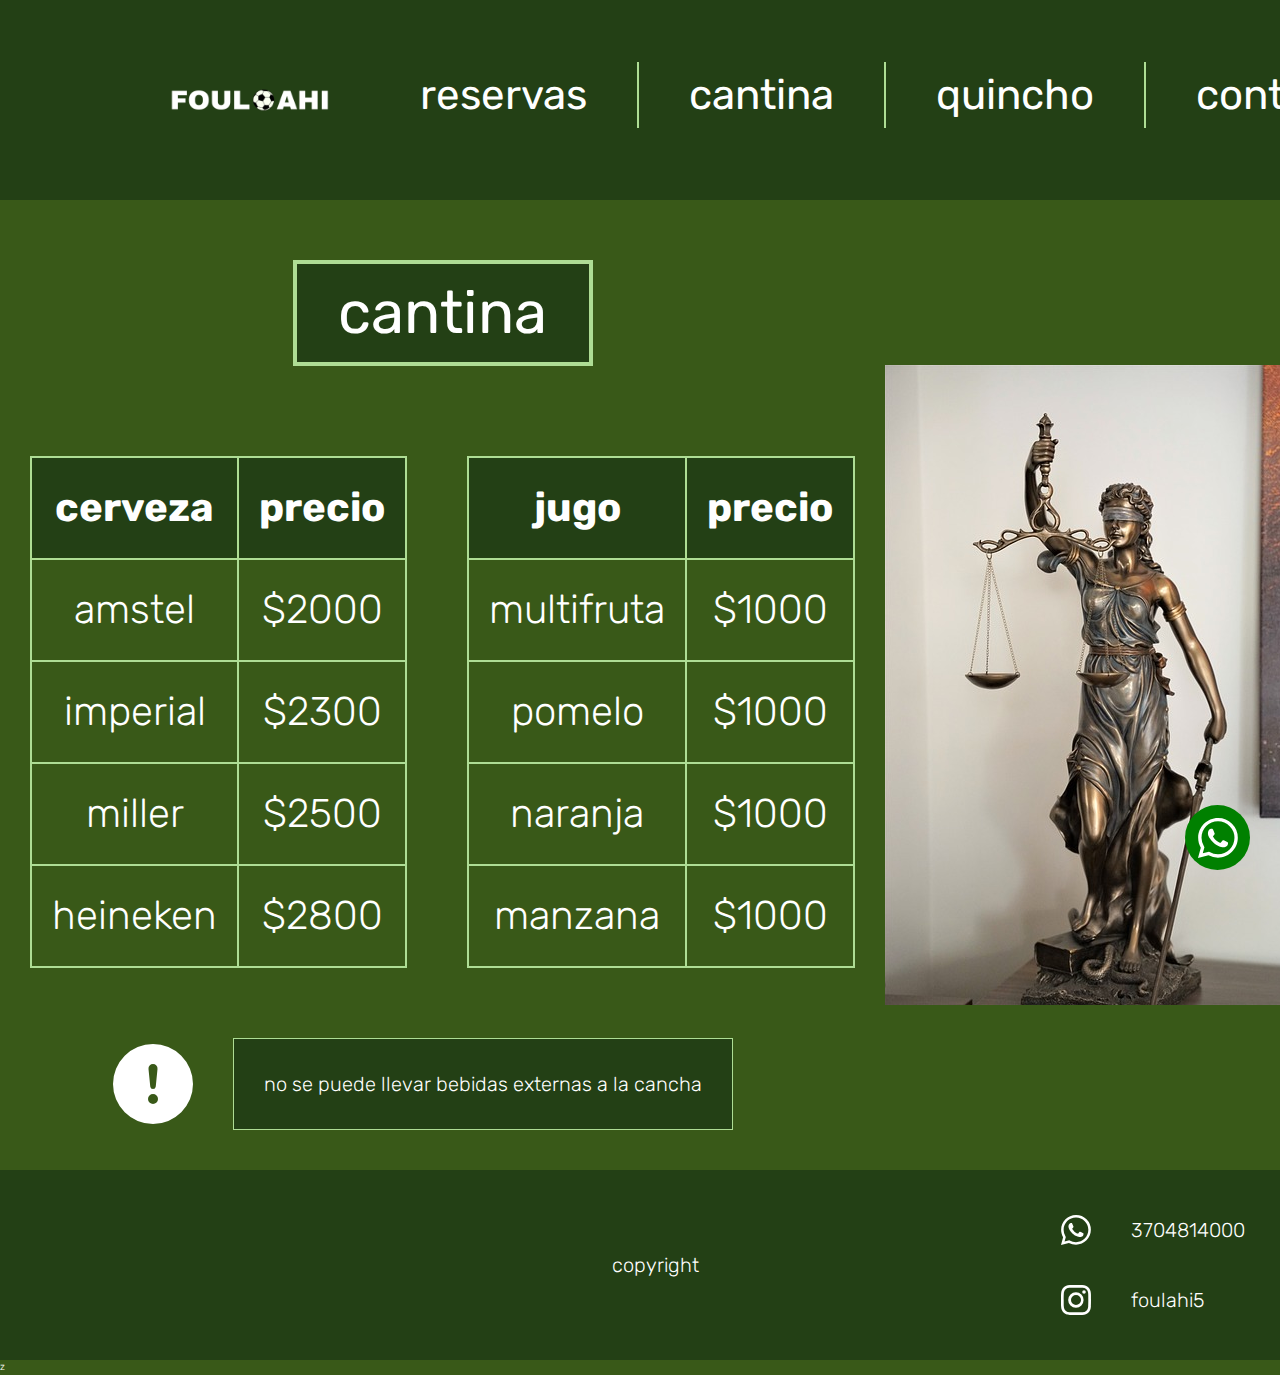
==== pages/cantina.html @ 8adaf4de "primer archivo del repositorio" ====
<!DOCTYPE html>
<html lang="es">
<head>
    <meta charset="UTF-8">
    <meta name="viewport" content="width=device-width, initial-scale=1.0">
    <link href="https://cdn.jsdelivr.net/npm/bootstrap@5.3.3/dist/css/bootstrap.min.css" rel="stylesheet" integrity="sha384-QWTKZyjpPEjISv5WaRU9OFeRpok6YctnYmDr5pNlyT2bRjXh0JMhjY6hW+ALEwIH" crossorigin="anonymous">
    <link rel="shortcut icon" href="../assets/favicon-16x16.png">
    <link rel="stylesheet" href="../css/styles.css">
    <title>cantina</title>
</head>
<body class="grid-container">
    <header class="grid-header">
        <nav>
            <!-- logo -->
            <a href="../index.html">
                <img src="../assets/foulahilogo.png" alt="logo de foul ahi" class="icono">
            </a>
            <!-- menu de navegacion -->
            <ul>
                <li><a href="./reservas.html">reservas</a></li>
                <li><a href="./cantina.html">cantina</a></li>
                <li><a href="./quincho.html">quincho</a></li>
                <li><a href="./contacto.html" class="none-border">contacto</a></li>
            </ul>
        </nav>
        </header>
        <!-- tabla de bebidas -->
        <main class="grid-main">
            <div class="centrar">
                <h1 class="ti-corto">cantina</h1>
            </div>
            <section class="tablas-precios">
                <!-- de cerveza -->
                    <div class="tabla-cerveza">
                        <table>
                            <thead>
                                <tr>
                                    <th>cerveza</th>
                                    <th>precio</th>
                                </tr>
                            </thead>
                            <tbody>
                                <tr>
                                    <td>amstel</td>
                                    <td>$2000</td>
                                </tr>
                                <tr>
                                    <td>imperial</td>
                                    <td>$2300</td>
                                </tr>
                                <tr>
                                    <td>miller</td>
                                    <td>$2500</td>
                                </tr>
                                <tr>
                                    <td>heineken</td>
                                    <td>$2800</td>
                                </tr>
                            </tbody>
                        </table>
                    </div>  
                    <!-- de jugo -->
                    <div class="tabla-jugo">
                        <table>
                            <thead>
                                <tr>
                                    <th>jugo</th>
                                    <th>precio</th>
                                </tr>
                            </thead>
                            <tbody>
                                <tr>
                                    <td>multifruta</td>
                                    <td>$1000</td>
                                </tr>
                                <tr>
                                    <td>pomelo</td>
                                    <td>$1000</td>
                                </tr>
                                <tr>
                                    <td>naranja</td>
                                    <td>$1000</td>
                                </tr>
                                <tr>
                                    <td>manzana</td>
                                    <td>$1000</td>
                                </tr>
                            </tbody>
                        </table>
                    </div>
            </section>
        </main>
        <!-- aviso! -->
        <section class="grid-section aviso">
            <div class="aviso-icono">
                <svg xmlns="http://www.w3.org/2000/svg" width="8rem" height="8rem" fill="currentColor" class="bi bi-exclamation-circle-fill" viewBox="0 0 16 16">
                    <path d="M16 8A8 8 0 1 1 0 8a8 8 0 0 1 16 0M8 4a.905.905 0 0 0-.9.995l.35 3.507a.552.552 0 0 0 1.1 0l.35-3.507A.905.905 0 0 0 8 4m.002 6a1 1 0 1 0 0 2 1 1 0 0 0 0-2"/>
                </svg>
            </div>
            <div class="aviso-texto">
                <p class="borde">no se puede llevar bebidas externas a la cancha</p>
            </div>
        </section>
        <!-- publicidad -->
        <aside class="grid-aside">
            <img src="../assets/justice.jpg" alt="publicidad foto de la justicia">
        </aside>
        <!-- boton wpp -->
        <div class="btn-wpp centrar">
            <a href="https://wa.me/543704814008/?text=me gustaria reservar la cancha" target="_blank">
                <svg xmlns="http://www.w3.org/2000/svg" width="4rem" height="4rem" fill="currentColor" class="bi bi-whatsapp" viewBox="0 0 16 16">
                    <path d="M13.601 2.326A7.85 7.85 0 0 0 7.994 0C3.627 0 .068 3.558.064 7.926c0 1.399.366 2.76 1.057 3.965L0 16l4.204-1.102a7.9 7.9 0 0 0 3.79.965h.004c4.368 0 7.926-3.558 7.93-7.93A7.9 7.9 0 0 0 13.6 2.326zM7.994 14.521a6.6 6.6 0 0 1-3.356-.92l-.24-.144-2.494.654.666-2.433-.156-.251a6.56 6.56 0 0 1-1.007-3.505c0-3.626 2.957-6.584 6.591-6.584a6.56 6.56 0 0 1 4.66 1.931 6.56 6.56 0 0 1 1.928 4.66c-.004 3.639-2.961 6.592-6.592 6.592m3.615-4.934c-.197-.099-1.17-.578-1.353-.646-.182-.065-.315-.099-.445.099-.133.197-.513.646-.627.775-.114.133-.232.148-.43.05-.197-.1-.836-.308-1.592-.985-.59-.525-.985-1.175-1.103-1.372-.114-.198-.011-.304.088-.403.087-.088.197-.232.296-.346.1-.114.133-.198.198-.33.065-.134.034-.248-.015-.347-.05-.099-.445-1.076-.612-1.47-.16-.389-.323-.335-.445-.34-.114-.007-.247-.007-.38-.007a.73.73 0 0 0-.529.247c-.182.198-.691.677-.691 1.654s.71 1.916.81 2.049c.098.133 1.394 2.132 3.383 2.992.47.205.84.326 1.129.418.475.152.904.129 1.246.08.38-.058 1.171-.48 1.338-.943.164-.464.164-.86.114-.943-.049-.084-.182-.133-.38-.232"/>
                </svg>
            </a>
        </div>
        <footer class="grid-footer">
            <nav>
                <!-- ubicacion foul ahi -->
                <div class="div-iframe">
                    <iframe src="https://www.google.com/maps/embed?pb=!1m18!1m12!1m3!1d3580.5198101116353!2d-58.18728581070901!3d-26.179763772740955!2m3!1f0!2f0!3f0!3m2!1i1024!2i768!4f13.1!3m3!1m2!1s0x945ca59f2c5e4979%3A0x2b7dc5d434900999!2sLa%20francesca%20f%C3%BAtbol%205!5e0!3m2!1ses!2sar!4v1712430158499!5m2!1ses!2sar" width="" height="" style="border:0;" allowfullscreen="" loading="lazy" referrerpolicy="no-referrer-when-downgrade" >foul ahi</iframe>
                </div>
                <!-- copyrigth -->
                <div class="div-copy">
                    <p>copyright</p>
                </div>
                <!-- redes sociales linkeadas -->
                <!-- mensaje predeterminado en whatsapp -->
                <div class="footer-div div-redes">
                    <div class="btn-wapp div-wap">
                        <a href="https://wa.me/543704814008/?text=me gustaria reservar la cancha" target="_blank">
                            <svg xmlns="http://www.w3.org/2000/svg" width="3rem" height="3rem" fill="currentColor" class="bi bi-whatsapp" viewBox="0 0 16 16">
                                <path d="M13.601 2.326A7.85 7.85 0 0 0 7.994 0C3.627 0 .068 3.558.064 7.926c0 1.399.366 2.76 1.057 3.965L0 16l4.204-1.102a7.9 7.9 0 0 0 3.79.965h.004c4.368 0 7.926-3.558 7.93-7.93A7.9 7.9 0 0 0 13.6 2.326zM7.994 14.521a6.6 6.6 0 0 1-3.356-.92l-.24-.144-2.494.654.666-2.433-.156-.251a6.56 6.56 0 0 1-1.007-3.505c0-3.626 2.957-6.584 6.591-6.584a6.56 6.56 0 0 1 4.66 1.931 6.56 6.56 0 0 1 1.928 4.66c-.004 3.639-2.961 6.592-6.592 6.592m3.615-4.934c-.197-.099-1.17-.578-1.353-.646-.182-.065-.315-.099-.445.099-.133.197-.513.646-.627.775-.114.133-.232.148-.43.05-.197-.1-.836-.308-1.592-.985-.59-.525-.985-1.175-1.103-1.372-.114-.198-.011-.304.088-.403.087-.088.197-.232.296-.346.1-.114.133-.198.198-.33.065-.134.034-.248-.015-.347-.05-.099-.445-1.076-.612-1.47-.16-.389-.323-.335-.445-.34-.114-.007-.247-.007-.38-.007a.73.73 0 0 0-.529.247c-.182.198-.691.677-.691 1.654s.71 1.916.81 2.049c.098.133 1.394 2.132 3.383 2.992.47.205.84.326 1.129.418.475.152.904.129 1.246.08.38-.058 1.171-.48 1.338-.943.164-.464.164-.86.114-.943-.049-.084-.182-.133-.38-.232"/>
                            </svg>
                        </a>
                        <p>3704814000</p>
                    </div>
                    <div class="btn-ig div-ig">
                        <a href="https://www.instagram.com/ulises_tomas05/" target="_blank">
                            <svg xmlns="http://www.w3.org/2000/svg" width="3rem" height="3rem" fill="currentColor" class="bi bi-instagram" viewBox="0 0 16 16">
                                <path d="M8 0C5.829 0 5.556.01 4.703.048 3.85.088 3.269.222 2.76.42a3.9 3.9 0 0 0-1.417.923A3.9 3.9 0 0 0 .42 2.76C.222 3.268.087 3.85.048 4.7.01 5.555 0 5.827 0 8.001c0 2.172.01 2.444.048 3.297.04.852.174 1.433.372 1.942.205.526.478.972.923 1.417.444.445.89.719 1.416.923.51.198 1.09.333 1.942.372C5.555 15.99 5.827 16 8 16s2.444-.01 3.298-.048c.851-.04 1.434-.174 1.943-.372a3.9 3.9 0 0 0 1.416-.923c.445-.445.718-.891.923-1.417.197-.509.332-1.09.372-1.942C15.99 10.445 16 10.173 16 8s-.01-2.445-.048-3.299c-.04-.851-.175-1.433-.372-1.941a3.9 3.9 0 0 0-.923-1.417A3.9 3.9 0 0 0 13.24.42c-.51-.198-1.092-.333-1.943-.372C10.443.01 10.172 0 7.998 0zm-.717 1.442h.718c2.136 0 2.389.007 3.232.046.78.035 1.204.166 1.486.275.373.145.64.319.92.599s.453.546.598.92c.11.281.24.705.275 1.485.039.843.047 1.096.047 3.231s-.008 2.389-.047 3.232c-.035.78-.166 1.203-.275 1.485a2.5 2.5 0 0 1-.599.919c-.28.28-.546.453-.92.598-.28.11-.704.24-1.485.276-.843.038-1.096.047-3.232.047s-2.39-.009-3.233-.047c-.78-.036-1.203-.166-1.485-.276a2.5 2.5 0 0 1-.92-.598 2.5 2.5 0 0 1-.6-.92c-.109-.281-.24-.705-.275-1.485-.038-.843-.046-1.096-.046-3.233s.008-2.388.046-3.231c.036-.78.166-1.204.276-1.486.145-.373.319-.64.599-.92s.546-.453.92-.598c.282-.11.705-.24 1.485-.276.738-.034 1.024-.044 2.515-.045zm4.988 1.328a.96.96 0 1 0 0 1.92.96.96 0 0 0 0-1.92m-4.27 1.122a4.109 4.109 0 1 0 0 8.217 4.109 4.109 0 0 0 0-8.217m0 1.441a2.667 2.667 0 1 1 0 5.334 2.667 2.667 0 0 1 0-5.334"/>
                            </svg>
                        </a>
                        <p>foulahi5</p>
                    </div>
                </div>
            </nav>
        </footer>
        <script src="https://cdn.jsdelivr.net/npm/bootstrap@5.3.3/dist/js/bootstrap.bundle.min.js" integrity="sha384-YvpcrYf0tY3lHB60NNkmXc5s9fDVZLESaAA55NDzOxhy9GkcIdslK1eN7N6jIeHz" crossorigin="anonymous"></script>z
    </body>
</html>
---- css/styles.css ----
/* 
234015 (verded oscuro)
395918 (verde mediano)
aedd94 (verde claro)
*/

/* fuente de letra */
@import url('https://fonts.googleapis.com/css2?family=Rubik:ital,wght@0,300..900;1,300..900&display=swap'); 

/* reset */
* {
    margin: 0;
    padding: 0;
    box-sizing: border-box;
    /* border: solid red; */
    /* max-width: 1200px;  */
}
html {
    font-size: 62.5%;
}
/* body */
body {
    background-color: #395918 ;
    color: white;
    font-family: "Rubik", sans-serif;
    font-style: normal;
    overflow-x: hidden;
    font-weight: 300;
}
/* header */
header {
    background-color: #234015;
}
header nav {
    display: flex;
    flex-direction: row;
    justify-content: space-between;
    align-items: center;
}
/* logo */
.icono {
    width: 20rem;
    height: 20rem;
    margin-left: 15rem;
    border: none;
}
/* menu de nav */
header nav ul {
    display: flex;
    flex-direction: row;
    justify-content: space-between;
    align-items: center;
    list-style-type: none;
    text-align: right;
    margin-right: 3rem;
}
header nav ul li a{
    color: white;
    font-size: 4.2rem;
    font-family: "Rubik", sans-serif;
    font-weight: 400;
    font-style: normal;
    /* border: solid 0.2rem #aedd94; */
    border-right: solid 0.2rem #aedd94;
    /* border-left: solid 0.2rem #aedd94; */
    padding-right: 5rem;
    padding-left: 5rem;   
    padding-top: 0.8rem;
    padding-bottom: 0.8rem;
}
header nav ul li a:hover, footer nav a svg:hover,div a svg:hover {
    color: #aedd94;
}
.none-border {
    border: none;
}
/* enlaces */
a {
    text-decoration: none;
    color:  white;
}
/* termina el header */

/* encabezados */
.centrar {
    display: flex;
    flex-direction: row;
    justify-content: center;
    align-items: center;
}
h1 {
    color: white;
    font-size: 6rem;
    font-family: "Rubik", sans-serif;
    font-weight: 400;
    font-style: normal;
    text-align: center;
}
.ti-corto {
    background-color: #234015;
    border: solid 0.4rem #aedd94;
    margin: 6rem;
    width: 30rem;
    padding:1.3rem;
}
.ti-largo {
    background-color: #234015;
    border: solid 0.4rem #aedd94;
    margin: 6rem;
    width: 55rem;
    padding:1.5rem;
} 
h2 {
    color: white;
    font-size: 4.5rem;
    font-family: "Rubik", sans-serif;
    font-weight: 400;
    font-style: normal;
    text-align: center;
}
.contacto {
    background-color: #234015;
    border: solid 0.3rem #aedd94;
    padding:1.8rem; 
}
/* termina encabezados */

/* index */

/* imagenes */
.imagen-div {
    display: flex;
    flex-direction: column;
    justify-content: center;
    align-items: center;
}
.imagen {
    width: 70%;
    border: solid 0.5rem #aedd94;
}
/* boton hace tu reserva */
.btn-reserva {
    text-align: center;
    font-size: 3rem;
    font-weight: 400;
    margin: 4rem;
}
.btn-reserva a {
    background-color: #234015;
    border: solid 0.2rem #aedd94;
    padding: 1rem;
}
.btn-reserva a:hover {
    color: #aedd94;
}
/* termina index */

/* reserva */

/* cantina */

/* tablas */

table {
    font-size: 4rem;
    background-color: #234015;
    border: solid 0.2rem #aedd94;
    margin: 3rem;
    text-align: center;
}
table thead tr th {
    background-color: #234015 ;
    border: solid 0.2rem #aedd94 ;
    padding: 2rem;
}
table tbody tr td {
    background-color: #395918 ;
    border: solid 0.2rem #aedd94 ;
    padding: 2rem;
}
.acomodo {
    display: flex;
    flex-direction: column;
    justify-content: center;
    align-items: center;
}
.precios {
    display: flex;
    flex-direction: row;
    justify-content: space-evenly; 
}
.horarios {
    display: flex;
    flex-direction: column;
    align-items: center;
    width: 50%;
    margin: 2rem;
}
.borde {
    background-color: #234015;
border: solid 0.1rem #aedd94;
padding: 3rem;
}
/* termina reserva */
.tablas-precios {
    display: flex;
    flex-direction: row;
    justify-content: space-around;
    align-items: center;
}
.tabla-cerveza {
    display: flex;
    flex-direction: column;
    justify-content: center;
}
.tabla-jugo {
    display: flex;
    flex-direction: column;
    justify-content: center;
    align-items: center;
}
/* aviso */
.aviso{
    display: flex;
    flex-direction: row;
    justify-content: center;
    align-items: center;
}
.aviso-icono {
    display: flex;
    flex-direction: column;
    justify-content: center;
}
.aviso-texto {
    display: flex;
    flex-direction: column;
    justify-content: center;
}
/* grid layout */
.grid-header {
    grid-area: menu;
}
.grid-main {
    grid-area: contenido;
}
.grid.section {
    grid-area: seccion;
}
.grid-aside {
    grid-area: publicidad;
    justify-self: center;
    align-self: center;
}
.grid-footer {
    grid-area: pie;
}
.grid-container {
    display: grid;
    width: 100%;
    height: 100vh;
    /* grid-column-gap: 1rem;
    grid-row-gap: 1rem; */
    }
/* termina cantina */

/* quincho */
.galeria {
    display: grid;
    grid-gap: 1rem;
    margin: 1rem;
}
.galeria img {
    width: 100%;
    height: 100%;
    object-fit: cover;
}

/* contacto */
.img {
    width: 20%;
    border: solid 0.5rem #aedd94;
    margin-bottom: 4rem;
} 
/* formulario */
form {
    text-align: center;
}
form label {
    background-color: #234015;
    border: solid 0.2rem #aedd94;
    font-size: 3rem;
    padding: 1.1rem;
    margin: 1rem;
}
form input {
    background-color: #234015;
    border: solid 0.2rem #aedd94;
    font-size: 2rem;
    padding: 1.6rem;
    margin: 1rem;
}
form select {
    background-color: #234015;
    border: solid 0.2rem #aedd94;
    color: white;
    font-size: 2.4rem;
    padding: 1.3rem;
    margin: 1rem;
}
form textarea {
    background-color: #234015;
    border: solid 0.2rem #aedd94;
    height: 9rem;
    font-size: 2rem;
    padding: 1.3rem;
    margin: 1.5;
}
.btn-submit {
    background-color: #234015;
    border: solid 0.1rem #aedd94;
    color: white;
    font-size: 3rem;
    border-top-right-radius: 25%;
    border-top-left-radius: 25%;
    border-bottom-left-radius: 25%;
    border-bottom-right-radius: 25%;
    padding: 1.5rem;
    margin: 2rem;
}
/* termina contacto */

/* parrafos */
p {
    color: white;
    font-size: 2rem;
    font-family: "Rubik", sans-serif;
    font-weight: 250;
    font-style: normal;
    text-align: center;
    margin: 4rem;
}
/* btn de whatsapp */
.btn-wpp {
    color: white;
    background-color: green;
    width: 6.5rem;
    height: 6.5rem;
    border-radius: 50% ;
    padding: 2.5rem;
    position: fixed;
    bottom: 3rem;
    right: 3rem;
}
/* footer */
footer {
    background-color: #234015;
}
footer p {
    color: white;
    font-size: 2rem;
    font-family: "Rubik", sans-serif;
    font-weight: 300;
    font-style: normal;
}
footer nav {
    display: flex;
    flex-direction: row;
    justify-content: space-between;
}
/* columnas */
.div-iframe {
    display: flex;
    flex-direction: column;
    justify-content: center;
    align-items: flex-start;
    width: 33%;
}
.div-copy {
    display: flex;
    flex-direction: column;
    justify-content: center;
    align-items: center;
    width: 33%;
}
.div-redes {
    display: flex;
    flex-direction: column;
    justify-content: center;
    align-items: center;
    width: 33%;
}
/* mapa */
iframe {
    width: 40rem;
    height: 15rem;
    margin: 2rem;
}
/* whatsapp */
.btn-wapp {
    width: 7rem;
    height: 7rem;
}
.div-wap {
    display: flex;
    flex-direction: row;
    justify-content: flex-start;
    align-items: center;
}
/* instagram */
.btn-ig {
    width: 7rem;
    height: 7rem;
}
.div-ig {
    display: flex;
    flex-direction: row;
    justify-content: flex-start;
    align-items: center;
}

/* responsive */

/* mobile */
@media screen and (min-width: 320px) and (max-width: 767px) {
    .grid-container {
        display: grid;
        grid-template-columns: 3fr;
        grid-template-rows: auto 2fr 1fr 1fr auto;
        grid-template-areas: 
        "menu "
        "contenido"
        "publicidad"
        "seccion"
        "pie"
        ;
        /* grid-column-gap: 1rem;
        grid-row-gap: 1rem; */
    }
    .grid-container h1 {
        font-size: 3rem;
    }
}
.grid-container p {
    font-size: 2rem;
}
/* .grid-container .grid-aside img {
    width: 20%;
} */
/* tablet */
@media screen and (min-width: 768px) and(max-width: 1023px) {
    .grid-container {
        display: grid;
        grid-template-columns: 3fr 1fr;
        grid-template-rows: auto 2fr 1fr auto;
        grid-template-areas: 
        "menu menu"
        "contenido publicidad"
        "seccion publicidad"
        "pie pie"
        ;
        /* grid-column-gap: 1rem;
        grid-row-gap: 1rem; */
    }
}
/* dekstop */
@media screen and (min-width: 1024px) {
    .grid-container {
        display: grid;
        grid-template-columns: 3fr 1fr;
        grid-template-rows: auto 2fr 1fr auto;
        grid-template-areas: 
        "menu menu"
        "contenido publicidad"
        "seccion publicidad"
        "pie pie"
        ;
        /* grid-column-gap: 1rem;
        grid-row-gap: 1rem; */
    }
    .galeria {
        grid-template-columns: repeat(3, 1fr) ;
        grid-template-rows: repeat(3, 1fr) ;
    }
    .galeria img:nth-child(1) {
        grid-column: 1/2;
        grid-row: 1/2 ;
    }
    .galeria img:nth-child(2) {
        grid-column: 2/3;
        grid-row: 1/2 ;
    } 
    .galeria img:nth-child(3) {
        grid-column: 3/4;
        grid-row: 1/3 ;
    }
    .galeria img:nth-child(4) {
        grid-column: 1/2;
        grid-row: 2/4 ;
    }
    .galeria img:nth-child(5) {
        grid-column: 2/3;
        grid-row: 2/3 ;
    }
    .galeria img:nth-child(6) {
        grid-column: 2/3;
        grid-row: 3/4 ;
    }
    .galeria img:nth-child(7) {
        grid-column: 3/4;
        grid-row: 3/4 ;
    } 
}
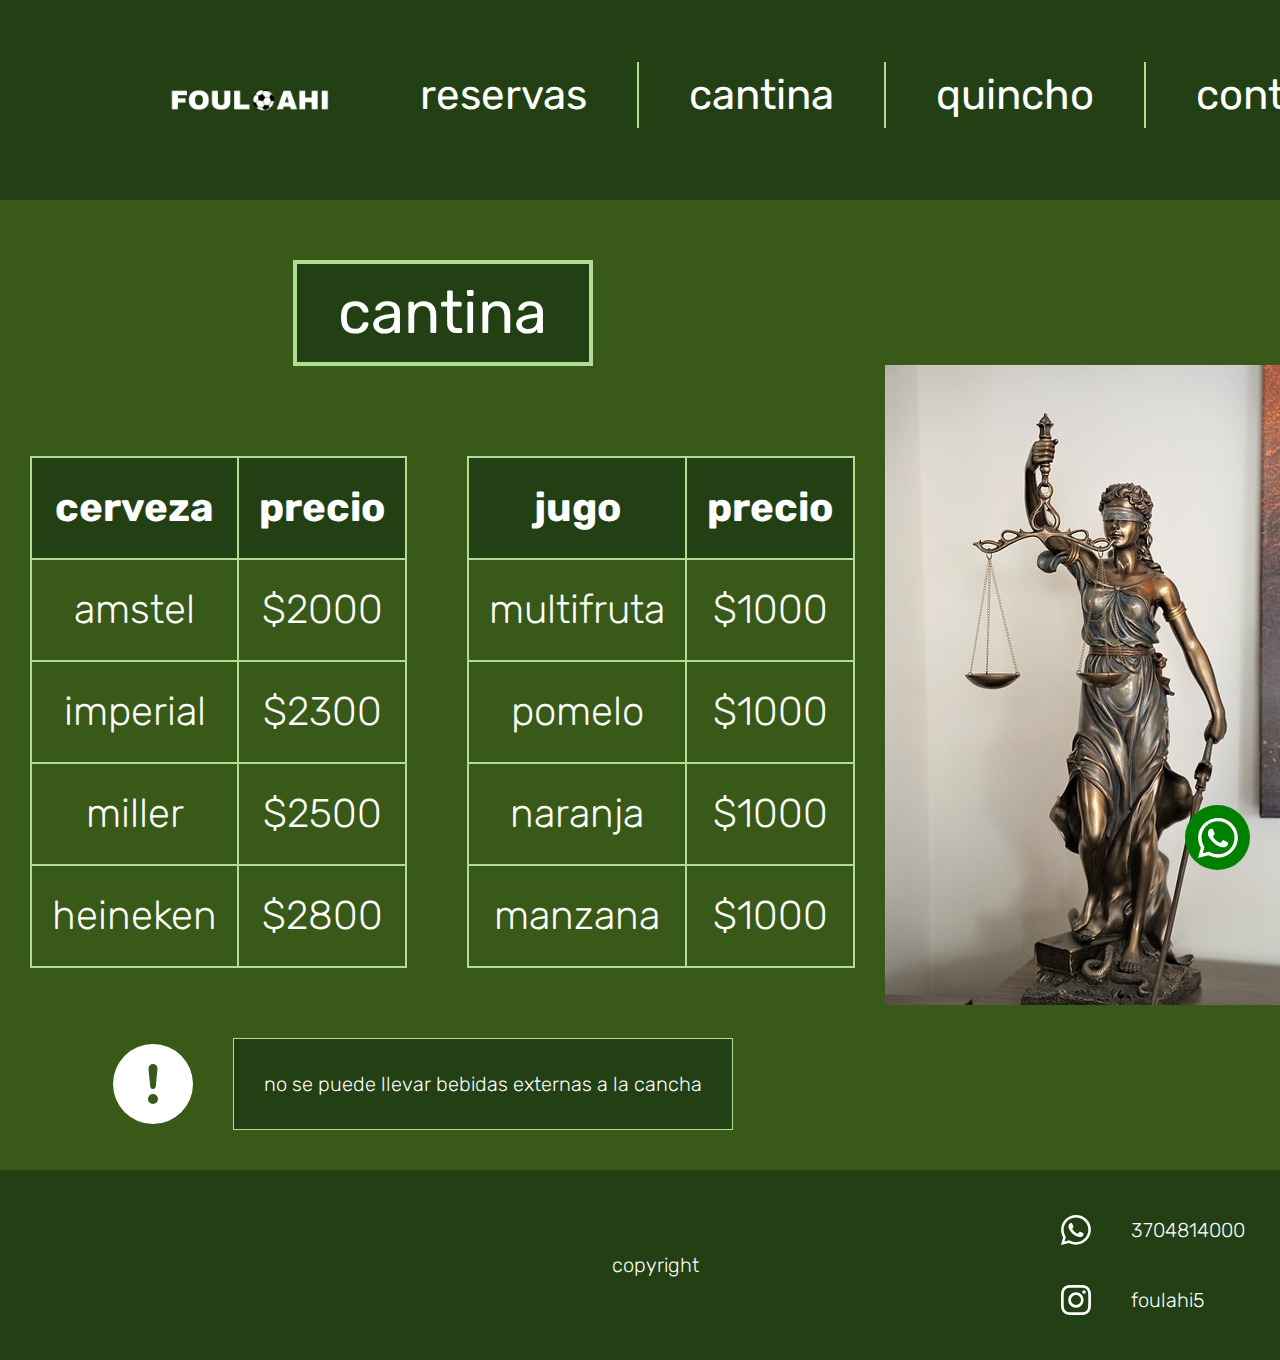
==== commit 95b78a3f: "footer error con la z" ====
--- a/pages/cantina.html
+++ b/pages/cantina.html
@@ -145,6 +145,6 @@
                 </div>
             </nav>
         </footer>
-        <script src="https://cdn.jsdelivr.net/npm/bootstrap@5.3.3/dist/js/bootstrap.bundle.min.js" integrity="sha384-YvpcrYf0tY3lHB60NNkmXc5s9fDVZLESaAA55NDzOxhy9GkcIdslK1eN7N6jIeHz" crossorigin="anonymous"></script>z
+        <script src="https://cdn.jsdelivr.net/npm/bootstrap@5.3.3/dist/js/bootstrap.bundle.min.js" integrity="sha384-YvpcrYf0tY3lHB60NNkmXc5s9fDVZLESaAA55NDzOxhy9GkcIdslK1eN7N6jIeHz" crossorigin="anonymous"></script>
     </body>
 </html>--- a/css/styles.css
+++ b/css/styles.css
@@ -422,6 +422,16 @@
 
 /* mobile */
 @media screen and (min-width: 320px) and (max-width: 767px) {
+
+    /* logo */
+    .icono {
+        width: 10rem;
+        height: 10rem;
+        margin-left: 7rem;
+        border: none;
+    }
+    
+    /* cantina */
     .grid-container {
         display: grid;
         grid-template-columns: 3fr;
@@ -446,8 +456,11 @@
 /* .grid-container .grid-aside img {
     width: 20%;
 } */
+
 /* tablet */
 @media screen and (min-width: 768px) and(max-width: 1023px) {
+    
+    /* cantina */
     .grid-container {
         display: grid;
         grid-template-columns: 3fr 1fr;
@@ -462,8 +475,11 @@
         grid-row-gap: 1rem; */
     }
 }
+
 /* dekstop */
 @media screen and (min-width: 1024px) {
+    
+    /* cantina */
     .grid-container {
         display: grid;
         grid-template-columns: 3fr 1fr;
@@ -477,6 +493,8 @@
         /* grid-column-gap: 1rem;
         grid-row-gap: 1rem; */
     }
+
+    /* quincho */
     .galeria {
         grid-template-columns: repeat(3, 1fr) ;
         grid-template-rows: repeat(3, 1fr) ;
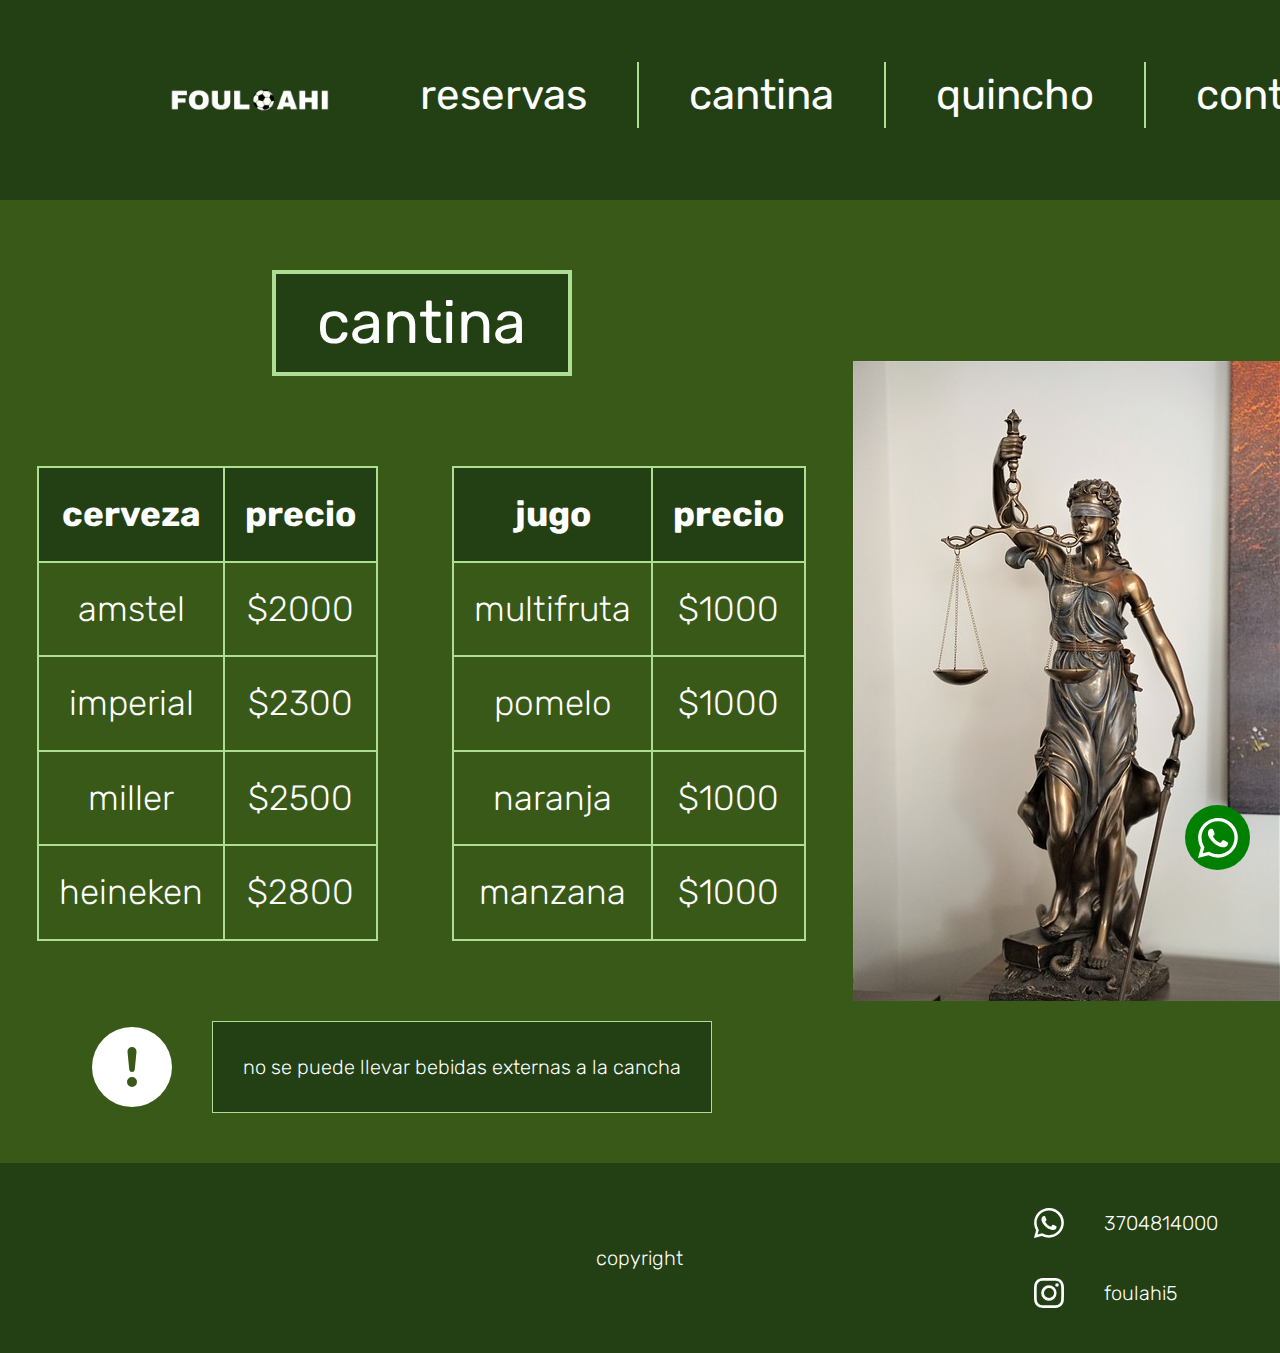
==== commit 6415f7e7: "ningun cambio" ====
--- a/pages/cantina.html
+++ b/pages/cantina.html
@@ -103,7 +103,7 @@
         </section>
         <!-- publicidad -->
         <aside class="grid-aside">
-            <img src="../assets/justice.jpg" alt="publicidad foto de la justicia">
+            <img src="../assets/justice.jpg" class="estirado-vertical" alt="publicidad foto de la justicia">
         </aside>
         <!-- boton wpp -->
         <div class="btn-wpp centrar">
--- a/css/styles.css
+++ b/css/styles.css
@@ -31,12 +31,6 @@
 header {
     background-color: #234015;
 }
-header nav {
-    display: flex;
-    flex-direction: row;
-    justify-content: space-between;
-    align-items: center;
-}
 /* logo */
 .icono {
     width: 20rem;
@@ -44,6 +38,18 @@
     margin-left: 15rem;
     border: none;
 }
+header nav {
+    display: flex;
+    flex-direction: row;
+    justify-content: space-between;
+    align-items: center;
+}
+.separacion {
+    display: flex;
+    flex-direction: row;
+    justify-content: space-between;
+    align-items: center;
+}
 /* menu de nav */
 header nav ul {
     display: flex;
@@ -54,26 +60,42 @@
     text-align: right;
     margin-right: 3rem;
 }
+.menu {
+    display: flex;
+    flex-direction: row;
+    justify-content: space-between;
+    align-items: center;
+    list-style-type: none;
+    text-align: right;
+    margin-right: 3rem;
+}
 header nav ul li a{
     color: white;
     font-size: 4.2rem;
-    font-family: "Rubik", sans-serif;
     font-weight: 400;
-    font-style: normal;
-    /* border: solid 0.2rem #aedd94; */
     border-right: solid 0.2rem #aedd94;
-    /* border-left: solid 0.2rem #aedd94; */
     padding-right: 5rem;
     padding-left: 5rem;   
     padding-top: 0.8rem;
     padding-bottom: 0.8rem;
 }
+.color-menu{
+    color: white;
+    font-size: 4.2rem;
+    font-weight: 400;
+    border-right: solid 0.2rem #aedd94;
+    padding-right: 5rem;
+    padding-left: 5rem;   
+    padding-top: 0.8rem;
+    padding-bottom: 0.8rem;
+}
 header nav ul li a:hover, footer nav a svg:hover,div a svg:hover {
     color: #aedd94;
 }
 .none-border {
     border: none;
 }
+
 /* enlaces */
 a {
     text-decoration: none;
@@ -136,7 +158,9 @@
 }
 .imagen {
     width: 70%;
+    height: 73rem;
     border: solid 0.5rem #aedd94;
+    object-fit: cover;
 }
 /* boton hace tu reserva */
 .btn-reserva {
@@ -162,7 +186,7 @@
 /* tablas */
 
 table {
-    font-size: 4rem;
+    font-size: 3.5rem;
     background-color: #234015;
     border: solid 0.2rem #aedd94;
     margin: 3rem;
@@ -180,13 +204,13 @@
 }
 .acomodo {
     display: flex;
-    flex-direction: column;
+    flex-direction: row;
     justify-content: center;
     align-items: center;
 }
 .precios {
     display: flex;
-    flex-direction: row;
+    flex-direction: column;
     justify-content: space-evenly; 
 }
 .horarios {
@@ -200,6 +224,12 @@
     background-color: #234015;
 border: solid 0.1rem #aedd94;
 padding: 3rem;
+}
+/* .estirado-vertical {
+    height: 93rem;
+} */
+.estirado-horizontal {
+    width: 100%;
 }
 /* termina reserva */
 .tablas-precios {
@@ -258,8 +288,6 @@
     display: grid;
     width: 100%;
     height: 100vh;
-    /* grid-column-gap: 1rem;
-    grid-row-gap: 1rem; */
     }
 /* termina cantina */
 
@@ -428,9 +456,20 @@
         width: 10rem;
         height: 10rem;
         margin-left: 7rem;
-        border: none;
-    }
-    
+    }
+    .menu {
+        display: flex;
+        flex-direction: column;
+        justify-content: flex-start;
+        align-items: flex-start;
+    }
+    .color-menu {
+        text-align: start;
+        font-size: 1rem;
+        border-left: solid 0.2rem #aedd94;
+        border-right: none;
+        padding: none;
+    }
     /* cantina */
     .grid-container {
         display: grid;
@@ -443,19 +482,20 @@
         "seccion"
         "pie"
         ;
-        /* grid-column-gap: 1rem;
-        grid-row-gap: 1rem; */
+        grid-column-gap: 1rem;
+        grid-row-gap: 1rem;
     }
     .grid-container h1 {
         font-size: 3rem;
     }
-}
-.grid-container p {
-    font-size: 2rem;
-}
-/* .grid-container .grid-aside img {
-    width: 20%;
-} */
+    .grid-container p {
+        font-size: 2rem;
+    }
+    /* .grid-container .grid-aside img {
+        width: 20%;
+    } */
+}
+
 
 /* tablet */
 @media screen and (min-width: 768px) and(max-width: 1023px) {
@@ -471,8 +511,8 @@
         "seccion publicidad"
         "pie pie"
         ;
-        /* grid-column-gap: 1rem;
-        grid-row-gap: 1rem; */
+        grid-column-gap: 1rem;
+        grid-row-gap: 1rem;
     }
 }
 
@@ -490,8 +530,8 @@
         "seccion publicidad"
         "pie pie"
         ;
-        /* grid-column-gap: 1rem;
-        grid-row-gap: 1rem; */
+        grid-column-gap: 1rem;
+        grid-row-gap: 1rem;
     }
 
     /* quincho */
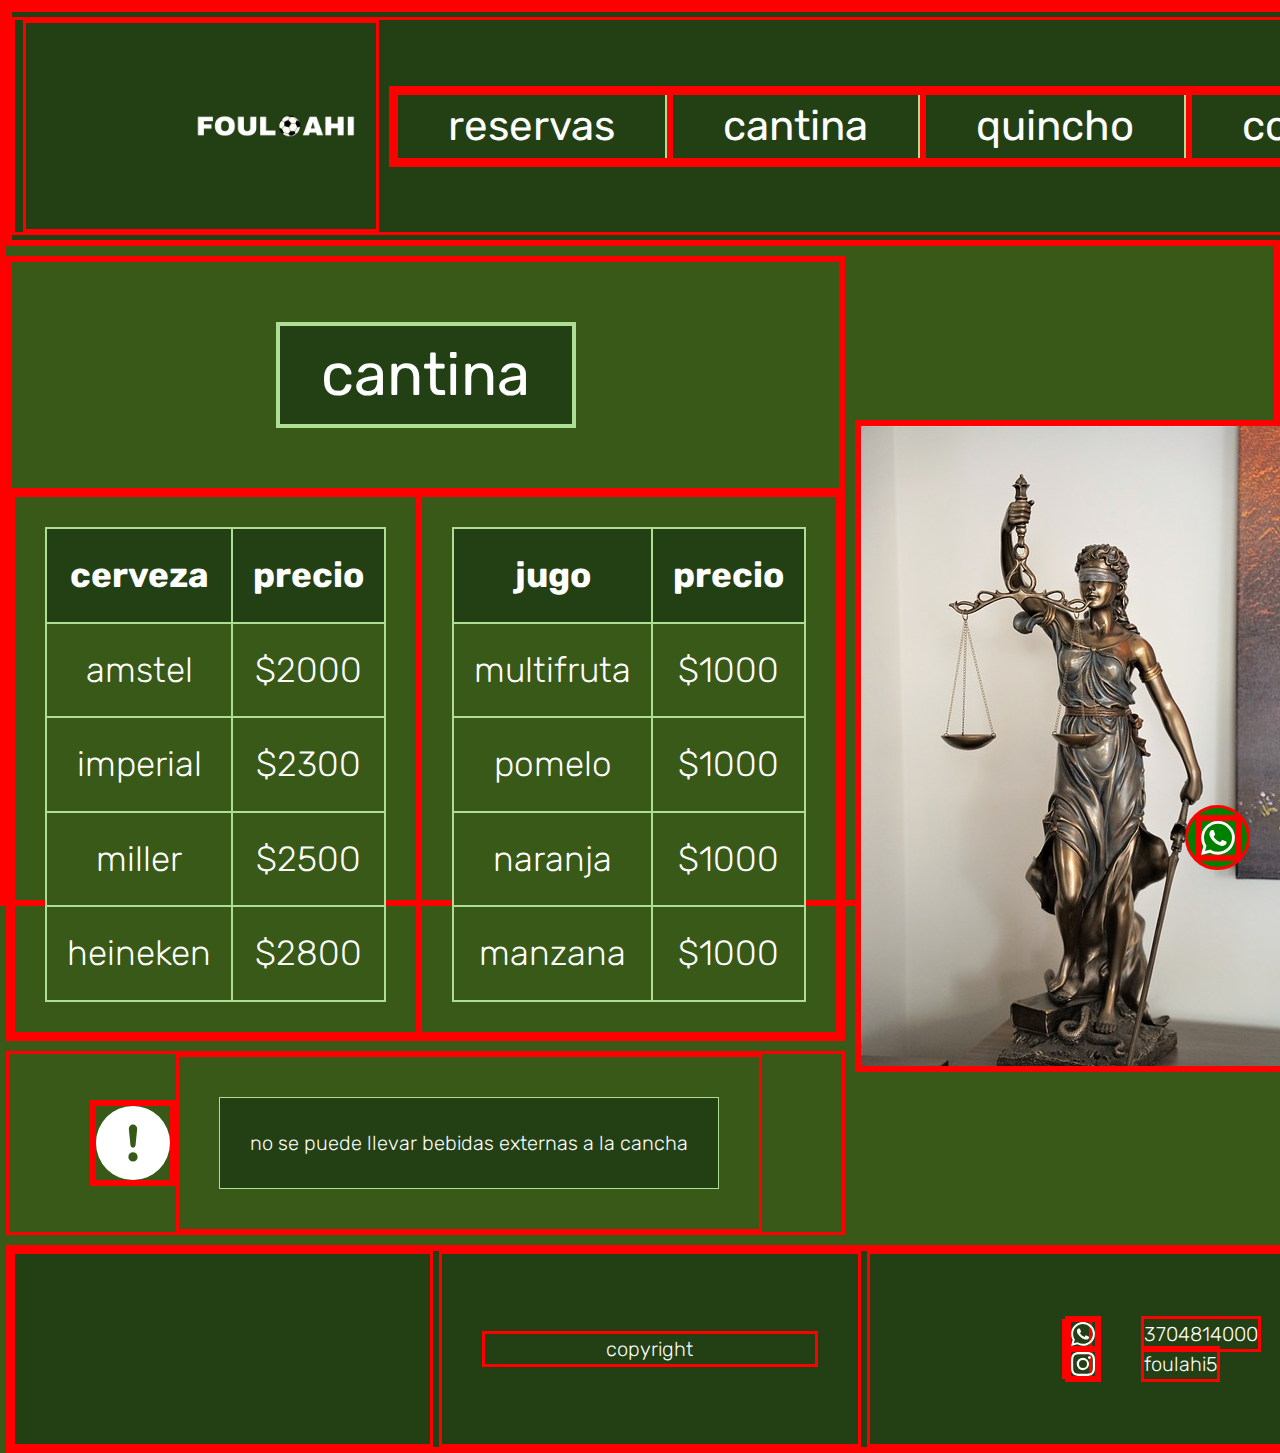
==== commit 76e8e009: "haciendo el responsive" ====
--- a/pages/cantina.html
+++ b/pages/cantina.html
@@ -10,20 +10,35 @@
 </head>
 <body class="grid-container">
     <header class="grid-header">
-        <nav>
-            <!-- logo -->
-            <a href="../index.html">
-                <img src="../assets/foulahilogo.png" alt="logo de foul ahi" class="icono">
-            </a>
-            <!-- menu de navegacion -->
-            <ul>
-                <li><a href="./reservas.html">reservas</a></li>
-                <li><a href="./cantina.html">cantina</a></li>
-                <li><a href="./quincho.html">quincho</a></li>
-                <li><a href="./contacto.html" class="none-border">contacto</a></li>
-            </ul>
+        <nav class="navbar navbar-expand-lg separacion">
+            <div class="container-fluid">
+                <!-- logo linkeado a la home page-->
+                <a class="navbar-brand" href="../index.html">
+                    <img src="../assets/foulahilogo.png" alt="foul ahi logo" class="icono">
+                </a>
+                <!-- menu de navegacion -->
+                <button class="navbar-toggler" type="button" data-bs-toggle="collapse" data-bs-target="#navbarNav" aria-controls="navbarNav" aria-expanded="false" aria-label="Toggle navigation">
+                    <span class="navbar-toggler-icon"></span>
+                </button>
+                <div class="collapse navbar-collapse" id="navbarNav">
+                    <ul class="navbar-nav ms-auto">
+                    <li class="nav-item">
+                        <a class="nav-link" href="./reservas.html">reservas</a>
+                    </li>
+                    <li class="nav-item">
+                        <a class="nav-link" href="./cantina.html">cantina</a>
+                    </li>
+                    <li class="nav-item">
+                        <a class="nav-link" href="./quincho.html">quincho</a>
+                    </li>
+                    <li class="nav-item">
+                        <a class="nav-link" href="./contacto.html" class="none-border">contacto</a>
+                    </li>
+                    </ul>
+                </div>
+            </div>
         </nav>
-        </header>
+    </header>
         <!-- tabla de bebidas -->
         <main class="grid-main">
             <div class="centrar">
--- a/css/styles.css
+++ b/css/styles.css
@@ -12,7 +12,7 @@
     margin: 0;
     padding: 0;
     box-sizing: border-box;
-    /* border: solid red; */
+    border: solid red;
     /* max-width: 1200px;  */
 }
 html {
@@ -38,62 +38,25 @@
     margin-left: 15rem;
     border: none;
 }
-header nav {
-    display: flex;
-    flex-direction: row;
-    justify-content: space-between;
-    align-items: center;
-}
-.separacion {
-    display: flex;
-    flex-direction: row;
-    justify-content: space-between;
-    align-items: center;
-}
 /* menu de nav */
 header nav ul {
-    display: flex;
-    flex-direction: row;
-    justify-content: space-between;
-    align-items: center;
-    list-style-type: none;
-    text-align: right;
     margin-right: 3rem;
 }
-.menu {
-    display: flex;
-    flex-direction: row;
-    justify-content: space-between;
-    align-items: center;
-    list-style-type: none;
-    text-align: right;
-    margin-right: 3rem;
-}
-header nav ul li a{
+header nav ul.navbar-nav li.nav-item a.nav-link{
     color: white;
     font-size: 4.2rem;
     font-weight: 400;
     border-right: solid 0.2rem #aedd94;
     padding-right: 5rem;
-    padding-left: 5rem;   
-    padding-top: 0.8rem;
-    padding-bottom: 0.8rem;
-}
-.color-menu{
-    color: white;
-    font-size: 4.2rem;
-    font-weight: 400;
-    border-right: solid 0.2rem #aedd94;
-    padding-right: 5rem;
-    padding-left: 5rem;   
-    padding-top: 0.8rem;
-    padding-bottom: 0.8rem;
-}
-header nav ul li a:hover, footer nav a svg:hover,div a svg:hover {
+    padding-left: 5rem; 
+    padding-top: 0rem;
+    padding-bottom: 0rem;  
+}
+header nav ul.navbar-nav li.nav-item a.nav-link:hover, footer nav a svg:hover,div a svg:hover {
     color: #aedd94;
 }
 .none-border {
-    border: none;
+    border-right: none !important;
 }
 
 /* enlaces */
@@ -225,13 +188,11 @@
 border: solid 0.1rem #aedd94;
 padding: 3rem;
 }
-/* .estirado-vertical {
-    height: 93rem;
-} */
 .estirado-horizontal {
     width: 100%;
 }
 /* termina reserva */
+
 .tablas-precios {
     display: flex;
     flex-direction: row;
@@ -400,14 +361,14 @@
     display: flex;
     flex-direction: column;
     justify-content: center;
-    align-items: flex-start;
+    /* align-items: flex-start; */
     width: 33%;
 }
 .div-copy {
     display: flex;
     flex-direction: column;
     justify-content: center;
-    align-items: center;
+    /* align-items: center; */
     width: 33%;
 }
 .div-redes {
@@ -425,8 +386,8 @@
 }
 /* whatsapp */
 .btn-wapp {
-    width: 7rem;
-    height: 7rem;
+    width: 3rem;
+    height: 3rem;
 }
 .div-wap {
     display: flex;
@@ -436,14 +397,17 @@
 }
 /* instagram */
 .btn-ig {
-    width: 7rem;
-    height: 7rem;
+    width: 3rem;
+    height: 3rem;
 }
 .div-ig {
     display: flex;
     flex-direction: row;
-    justify-content: flex-start;
-    align-items: center;
+    justify-content:flex-start;
+    align-items: center;
+}
+.medida {
+    width: 50%;
 }
 
 /* responsive */
@@ -451,25 +415,113 @@
 /* mobile */
 @media screen and (min-width: 320px) and (max-width: 767px) {
 
+    /* header */
+
     /* logo */
     .icono {
+        width: 7rem;
+        height: 7em;
+        margin-left: 4rem;
+    }
+    /* menu de nav */
+    header nav ul.navbar-nav li.nav-item a.nav-link{
+        color: white;
+        font-size: 1.2rem;
+        font-weight: 400;
+        border: none;
+        padding-left: 5rem; 
+        padding-top: 1rem;
+        padding-bottom: 0rem;  
+    }
+
+    /* titulos */
+    h1 {
+        color: white;
+        font-size: 2rem;
+        font-family: "Rubik", sans-serif;
+        font-weight: 400;
+        font-style: normal;
+        text-align: center;
+    }
+    .ti-corto {
+        background-color: #234015;
+        border: solid 0.2rem #aedd94;
+        margin: 2rem;
+        width: 15rem;
+        padding:1.3rem;
+    }
+    .ti-largo {
+        background-color: #234015;
+        border: solid 0.4rem #aedd94;
+        margin: 6rem;
+        width: 55rem;
+        padding:1.5rem;
+    } 
+    
+    .imagen {
+        width: 70%;
+        height: 100%;
+        border: solid 0.2rem #aedd94;
+        object-fit: cover;
+    }
+
+    /* boton hace tu reserva */
+    .btn-reserva {
+    text-align: center;
+    font-size: 1.5rem;
+    font-weight: 300;
+    margin: 3rem;
+    }
+    .btn-wpp {
+        display: none;
+    }
+    /* footer */
+
+    footer p {
+        color: white;
+        font-size: 0.5rem;
+        font-family: "Rubik", sans-serif;
+        font-weight: 300;
+        font-style: normal;
+    }
+    .medida {
+        height: 20%;
+    } 
+    
+    /* mapa */
+    iframe {
         width: 10rem;
-        height: 10rem;
-        margin-left: 7rem;
-    }
-    .menu {
+        height: 5rem;
+        margin: 2rem;
+    }
+    .div-redes {
+        height: 9.9rem;
+    }
+    /* whatsapp */
+    .btn-wapp {
+        width: 1rem;
+        height: 1rem;
+    }
+    /* .div-wap {
         display: flex;
-        flex-direction: column;
+        flex-direction: row;
         justify-content: flex-start;
-        align-items: flex-start;
-    }
-    .color-menu {
-        text-align: start;
-        font-size: 1rem;
-        border-left: solid 0.2rem #aedd94;
-        border-right: none;
-        padding: none;
-    }
+        align-items: center;
+    } */
+
+    /* instagram */
+    .btn-ig {
+        width: 1rem;
+        height: 1rem;
+    }
+    /* .div-ig {
+        display: flex;
+        flex-direction: row;
+        justify-content:flex-start;
+        align-items: center;
+    } */
+
+
     /* cantina */
     .grid-container {
         display: grid;
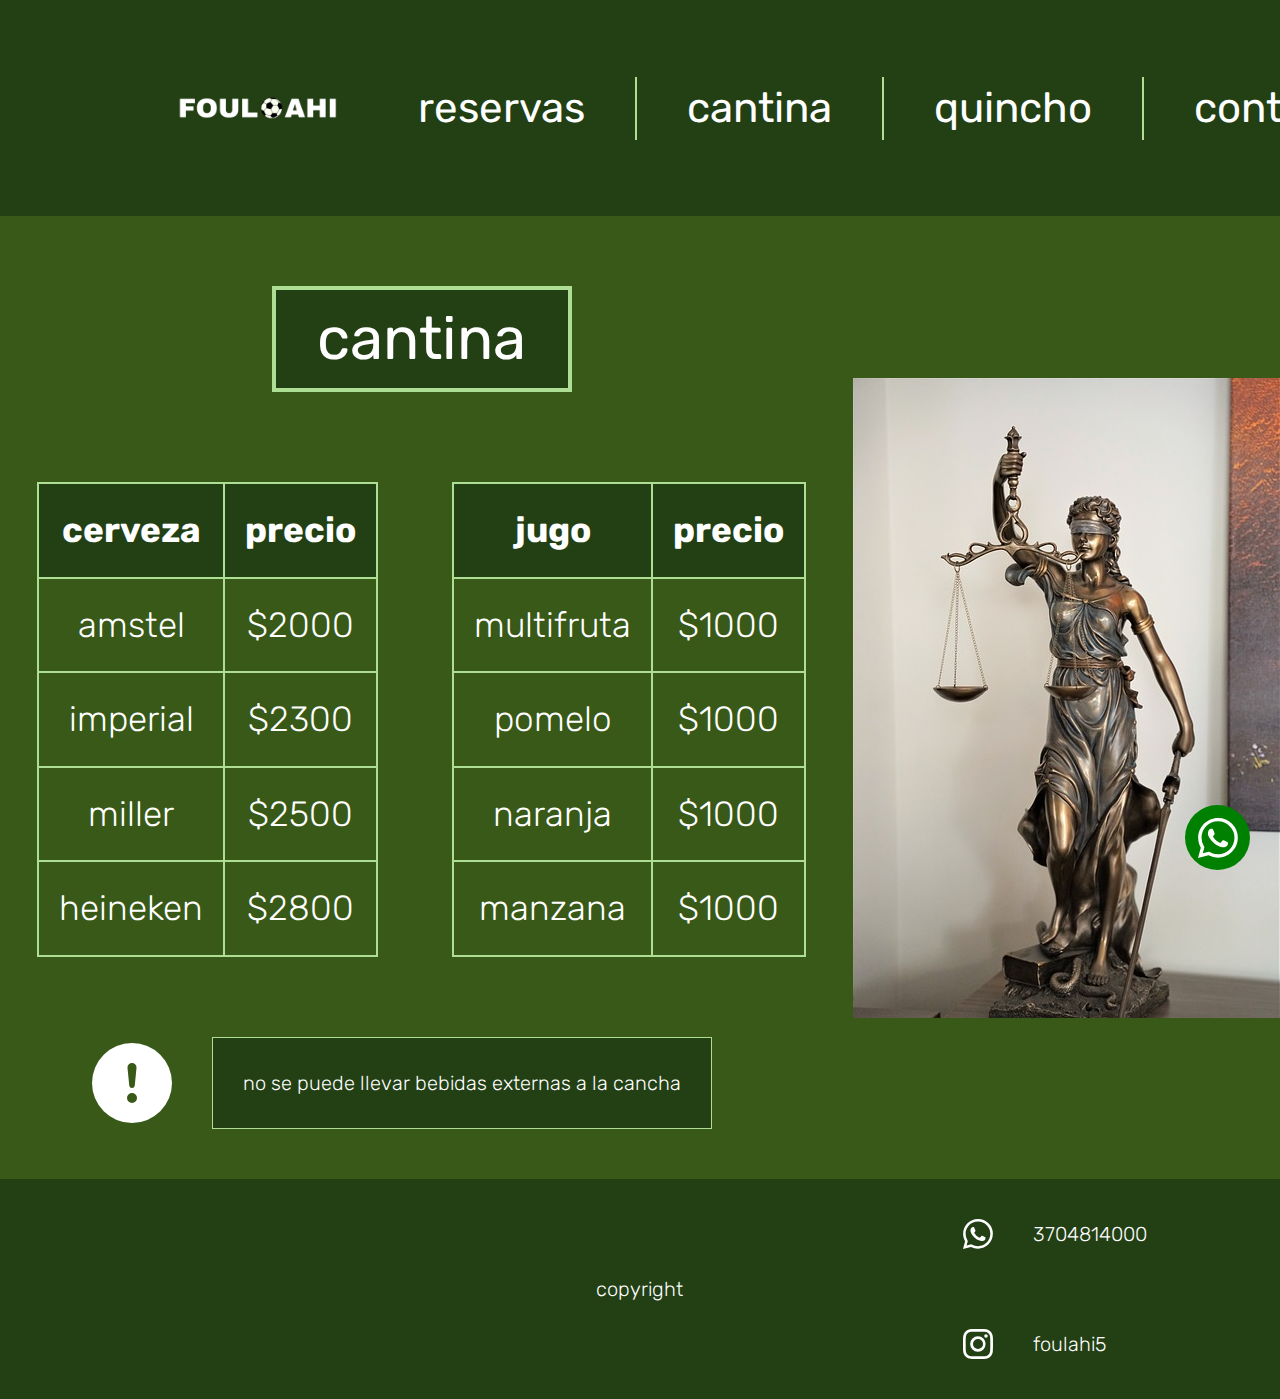
==== commit d8a83515: "empiezo responsive tablet" ====
--- a/pages/cantina.html
+++ b/pages/cantina.html
@@ -108,7 +108,7 @@
         <!-- aviso! -->
         <section class="grid-section aviso">
             <div class="aviso-icono">
-                <svg xmlns="http://www.w3.org/2000/svg" width="8rem" height="8rem" fill="currentColor" class="bi bi-exclamation-circle-fill" viewBox="0 0 16 16">
+                <svg xmlns="http://www.w3.org/2000/svg" width="" height="" fill="currentColor" class="bi bi-exclamation-circle-fill tamaño-icono" viewBox="0 0 16 16">
                     <path d="M16 8A8 8 0 1 1 0 8a8 8 0 0 1 16 0M8 4a.905.905 0 0 0-.9.995l.35 3.507a.552.552 0 0 0 1.1 0l.35-3.507A.905.905 0 0 0 8 4m.002 6a1 1 0 1 0 0 2 1 1 0 0 0 0-2"/>
                 </svg>
             </div>
@@ -140,18 +140,18 @@
                 </div>
                 <!-- redes sociales linkeadas -->
                 <!-- mensaje predeterminado en whatsapp -->
-                <div class="footer-div div-redes">
-                    <div class="btn-wapp div-wap">
+                <div class="div-redes">
+                    <div class="div-wap medida">
                         <a href="https://wa.me/543704814008/?text=me gustaria reservar la cancha" target="_blank">
-                            <svg xmlns="http://www.w3.org/2000/svg" width="3rem" height="3rem" fill="currentColor" class="bi bi-whatsapp" viewBox="0 0 16 16">
+                            <svg xmlns="http://www.w3.org/2000/svg" width="" height="" fill="currentColor" class="bi bi-whatsapp btn-wapp" viewBox="0 0 16 16">
                                 <path d="M13.601 2.326A7.85 7.85 0 0 0 7.994 0C3.627 0 .068 3.558.064 7.926c0 1.399.366 2.76 1.057 3.965L0 16l4.204-1.102a7.9 7.9 0 0 0 3.79.965h.004c4.368 0 7.926-3.558 7.93-7.93A7.9 7.9 0 0 0 13.6 2.326zM7.994 14.521a6.6 6.6 0 0 1-3.356-.92l-.24-.144-2.494.654.666-2.433-.156-.251a6.56 6.56 0 0 1-1.007-3.505c0-3.626 2.957-6.584 6.591-6.584a6.56 6.56 0 0 1 4.66 1.931 6.56 6.56 0 0 1 1.928 4.66c-.004 3.639-2.961 6.592-6.592 6.592m3.615-4.934c-.197-.099-1.17-.578-1.353-.646-.182-.065-.315-.099-.445.099-.133.197-.513.646-.627.775-.114.133-.232.148-.43.05-.197-.1-.836-.308-1.592-.985-.59-.525-.985-1.175-1.103-1.372-.114-.198-.011-.304.088-.403.087-.088.197-.232.296-.346.1-.114.133-.198.198-.33.065-.134.034-.248-.015-.347-.05-.099-.445-1.076-.612-1.47-.16-.389-.323-.335-.445-.34-.114-.007-.247-.007-.38-.007a.73.73 0 0 0-.529.247c-.182.198-.691.677-.691 1.654s.71 1.916.81 2.049c.098.133 1.394 2.132 3.383 2.992.47.205.84.326 1.129.418.475.152.904.129 1.246.08.38-.058 1.171-.48 1.338-.943.164-.464.164-.86.114-.943-.049-.084-.182-.133-.38-.232"/>
                             </svg>
                         </a>
                         <p>3704814000</p>
                     </div>
-                    <div class="btn-ig div-ig">
+                    <div class="div-ig medida">
                         <a href="https://www.instagram.com/ulises_tomas05/" target="_blank">
-                            <svg xmlns="http://www.w3.org/2000/svg" width="3rem" height="3rem" fill="currentColor" class="bi bi-instagram" viewBox="0 0 16 16">
+                            <svg xmlns="http://www.w3.org/2000/svg" width="" height="" fill="currentColor" class="bi bi-instagram btn-ig" viewBox="0 0 16 16">
                                 <path d="M8 0C5.829 0 5.556.01 4.703.048 3.85.088 3.269.222 2.76.42a3.9 3.9 0 0 0-1.417.923A3.9 3.9 0 0 0 .42 2.76C.222 3.268.087 3.85.048 4.7.01 5.555 0 5.827 0 8.001c0 2.172.01 2.444.048 3.297.04.852.174 1.433.372 1.942.205.526.478.972.923 1.417.444.445.89.719 1.416.923.51.198 1.09.333 1.942.372C5.555 15.99 5.827 16 8 16s2.444-.01 3.298-.048c.851-.04 1.434-.174 1.943-.372a3.9 3.9 0 0 0 1.416-.923c.445-.445.718-.891.923-1.417.197-.509.332-1.09.372-1.942C15.99 10.445 16 10.173 16 8s-.01-2.445-.048-3.299c-.04-.851-.175-1.433-.372-1.941a3.9 3.9 0 0 0-.923-1.417A3.9 3.9 0 0 0 13.24.42c-.51-.198-1.092-.333-1.943-.372C10.443.01 10.172 0 7.998 0zm-.717 1.442h.718c2.136 0 2.389.007 3.232.046.78.035 1.204.166 1.486.275.373.145.64.319.92.599s.453.546.598.92c.11.281.24.705.275 1.485.039.843.047 1.096.047 3.231s-.008 2.389-.047 3.232c-.035.78-.166 1.203-.275 1.485a2.5 2.5 0 0 1-.599.919c-.28.28-.546.453-.92.598-.28.11-.704.24-1.485.276-.843.038-1.096.047-3.232.047s-2.39-.009-3.233-.047c-.78-.036-1.203-.166-1.485-.276a2.5 2.5 0 0 1-.92-.598 2.5 2.5 0 0 1-.6-.92c-.109-.281-.24-.705-.275-1.485-.038-.843-.046-1.096-.046-3.233s.008-2.388.046-3.231c.036-.78.166-1.204.276-1.486.145-.373.319-.64.599-.92s.546-.453.92-.598c.282-.11.705-.24 1.485-.276.738-.034 1.024-.044 2.515-.045zm4.988 1.328a.96.96 0 1 0 0 1.92.96.96 0 0 0 0-1.92m-4.27 1.122a4.109 4.109 0 1 0 0 8.217 4.109 4.109 0 0 0 0-8.217m0 1.441a2.667 2.667 0 1 1 0 5.334 2.667 2.667 0 0 1 0-5.334"/>
                             </svg>
                         </a>
--- a/css/styles.css
+++ b/css/styles.css
@@ -12,7 +12,7 @@
     margin: 0;
     padding: 0;
     box-sizing: border-box;
-    border: solid red;
+    /* border: solid red; */
     /* max-width: 1200px;  */
 }
 html {
@@ -221,6 +221,10 @@
     display: flex;
     flex-direction: column;
     justify-content: center;
+}
+.tamaño-icono {
+    width: 8rem; 
+    height: 8rem,
 }
 .aviso-texto {
     display: flex;
@@ -537,17 +541,69 @@
         grid-column-gap: 1rem;
         grid-row-gap: 1rem;
     }
-    .grid-container h1 {
-        font-size: 3rem;
-    }
-    .grid-container p {
-        font-size: 2rem;
-    }
-    /* .grid-container .grid-aside img {
-        width: 20%;
+
+    /* .tablas-precios {
+        display: flex;
+        flex-direction: row;
+        justify-content: center;
     } */
-}
-
+    table {
+        font-size: 1rem;
+        
+    }
+    aside {
+        display: flex;
+        flex-direction: row;
+        justify-content: center;
+    }
+    aside img {
+        width: 50%;
+    }
+    .tamaño-icono {
+        width: 3rem; 
+        height: 3rem,
+    }   
+    .borde {
+        padding: 1rem;
+    }
+    p {
+        font-size: 1rem;
+    }
+
+    /* quincho */
+    .galeria {
+        grid-template-columns: repeat(1, 1fr) ;
+        grid-template-rows: repeat(7, 1fr) ;
+    }
+    .galeria img:nth-child(1) {
+        grid-column: 1/2;
+        grid-row: 1/2 ;
+    }
+    .galeria img:nth-child(2) {
+        grid-column: 1/2;
+        grid-row: 2/3 ;
+    } 
+    .galeria img:nth-child(3) {
+        grid-column: 1/2;
+        grid-row: 3/4 ;
+    }
+    .galeria img:nth-child(4) {
+        grid-column: 1/2;
+        grid-row: 4/5 ;
+    }
+    .galeria img:nth-child(5) {
+        grid-column: 1/2;
+        grid-row: 5/6 ;
+    }
+    .galeria img:nth-child(6) {
+        grid-column: 1/2;
+        grid-row: 6/7 ;
+    }
+    .galeria img:nth-child(7) {
+        grid-column: 1/2;
+        grid-row: 7/8;
+    }
+}
 
 /* tablet */
 @media screen and (min-width: 768px) and(max-width: 1023px) {
@@ -566,6 +622,40 @@
         grid-column-gap: 1rem;
         grid-row-gap: 1rem;
     }
+
+    /* quincho */
+    .galeria {
+        grid-template-columns: repeat(3, 1fr) ;
+        grid-template-rows: repeat(3, 1fr) ;
+    }
+    .galeria img:nth-child(1) {
+        grid-column: 1/2;
+        grid-row: 1/2 ;
+    }
+    .galeria img:nth-child(2) {
+        grid-column: 2/3;
+        grid-row: 1/2 ;
+    } 
+    .galeria img:nth-child(3) {
+        grid-column: 3/4;
+        grid-row: 1/3 ;
+    }
+    .galeria img:nth-child(4) {
+        grid-column: 1/2;
+        grid-row: 2/4 ;
+    }
+    .galeria img:nth-child(5) {
+        grid-column: 2/3;
+        grid-row: 2/3 ;
+    }
+    .galeria img:nth-child(6) {
+        grid-column: 2/3;
+        grid-row: 3/4 ;
+    }
+    .galeria img:nth-child(7) {
+        grid-column: 3/4;
+        grid-row: 3/4 ;
+    } 
 }
 
 /* dekstop */
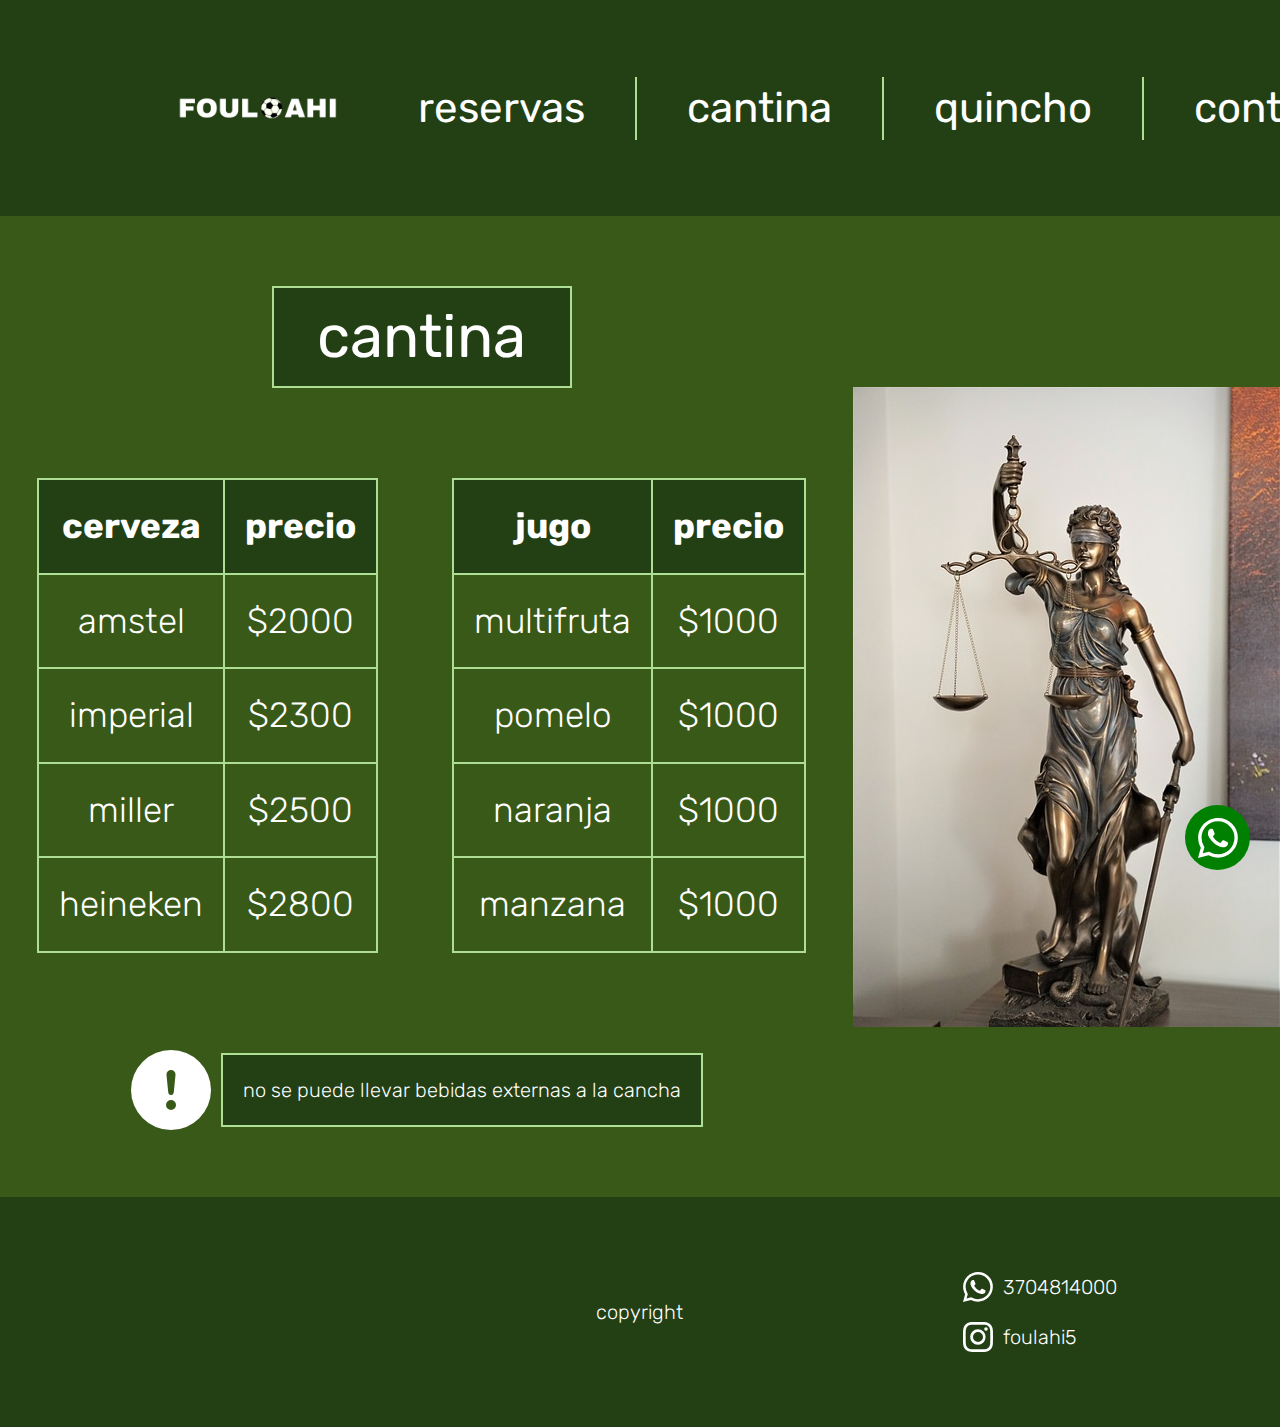
==== commit b71722ea: "terminado el sass" ====
--- a/pages/cantina.html
+++ b/pages/cantina.html
@@ -113,17 +113,17 @@
                 </svg>
             </div>
             <div class="aviso-texto">
-                <p class="borde">no se puede llevar bebidas externas a la cancha</p>
+                <p class="borde-aviso">no se puede llevar bebidas externas a la cancha</p>
             </div>
         </section>
         <!-- publicidad -->
         <aside class="grid-aside">
             <img src="../assets/justice.jpg" class="estirado-vertical" alt="publicidad foto de la justicia">
         </aside>
-        <!-- boton wpp -->
+        <!-- logo fijo de whatsapp< -->
         <div class="btn-wpp centrar">
             <a href="https://wa.me/543704814008/?text=me gustaria reservar la cancha" target="_blank">
-                <svg xmlns="http://www.w3.org/2000/svg" width="4rem" height="4rem" fill="currentColor" class="bi bi-whatsapp" viewBox="0 0 16 16">
+                <svg xmlns="http://www.w3.org/2000/svg" width="" height="" fill="currentColor" class="bi bi-whatsapp btn-wpp-tamaño" viewBox="0 0 16 16">
                     <path d="M13.601 2.326A7.85 7.85 0 0 0 7.994 0C3.627 0 .068 3.558.064 7.926c0 1.399.366 2.76 1.057 3.965L0 16l4.204-1.102a7.9 7.9 0 0 0 3.79.965h.004c4.368 0 7.926-3.558 7.93-7.93A7.9 7.9 0 0 0 13.6 2.326zM7.994 14.521a6.6 6.6 0 0 1-3.356-.92l-.24-.144-2.494.654.666-2.433-.156-.251a6.56 6.56 0 0 1-1.007-3.505c0-3.626 2.957-6.584 6.591-6.584a6.56 6.56 0 0 1 4.66 1.931 6.56 6.56 0 0 1 1.928 4.66c-.004 3.639-2.961 6.592-6.592 6.592m3.615-4.934c-.197-.099-1.17-.578-1.353-.646-.182-.065-.315-.099-.445.099-.133.197-.513.646-.627.775-.114.133-.232.148-.43.05-.197-.1-.836-.308-1.592-.985-.59-.525-.985-1.175-1.103-1.372-.114-.198-.011-.304.088-.403.087-.088.197-.232.296-.346.1-.114.133-.198.198-.33.065-.134.034-.248-.015-.347-.05-.099-.445-1.076-.612-1.47-.16-.389-.323-.335-.445-.34-.114-.007-.247-.007-.38-.007a.73.73 0 0 0-.529.247c-.182.198-.691.677-.691 1.654s.71 1.916.81 2.049c.098.133 1.394 2.132 3.383 2.992.47.205.84.326 1.129.418.475.152.904.129 1.246.08.38-.058 1.171-.48 1.338-.943.164-.464.164-.86.114-.943-.049-.084-.182-.133-.38-.232"/>
                 </svg>
             </a>
@@ -147,7 +147,7 @@
                                 <path d="M13.601 2.326A7.85 7.85 0 0 0 7.994 0C3.627 0 .068 3.558.064 7.926c0 1.399.366 2.76 1.057 3.965L0 16l4.204-1.102a7.9 7.9 0 0 0 3.79.965h.004c4.368 0 7.926-3.558 7.93-7.93A7.9 7.9 0 0 0 13.6 2.326zM7.994 14.521a6.6 6.6 0 0 1-3.356-.92l-.24-.144-2.494.654.666-2.433-.156-.251a6.56 6.56 0 0 1-1.007-3.505c0-3.626 2.957-6.584 6.591-6.584a6.56 6.56 0 0 1 4.66 1.931 6.56 6.56 0 0 1 1.928 4.66c-.004 3.639-2.961 6.592-6.592 6.592m3.615-4.934c-.197-.099-1.17-.578-1.353-.646-.182-.065-.315-.099-.445.099-.133.197-.513.646-.627.775-.114.133-.232.148-.43.05-.197-.1-.836-.308-1.592-.985-.59-.525-.985-1.175-1.103-1.372-.114-.198-.011-.304.088-.403.087-.088.197-.232.296-.346.1-.114.133-.198.198-.33.065-.134.034-.248-.015-.347-.05-.099-.445-1.076-.612-1.47-.16-.389-.323-.335-.445-.34-.114-.007-.247-.007-.38-.007a.73.73 0 0 0-.529.247c-.182.198-.691.677-.691 1.654s.71 1.916.81 2.049c.098.133 1.394 2.132 3.383 2.992.47.205.84.326 1.129.418.475.152.904.129 1.246.08.38-.058 1.171-.48 1.338-.943.164-.464.164-.86.114-.943-.049-.084-.182-.133-.38-.232"/>
                             </svg>
                         </a>
-                        <p>3704814000</p>
+                        <p class="tamaño-letra">3704814000</p>
                     </div>
                     <div class="div-ig medida">
                         <a href="https://www.instagram.com/ulises_tomas05/" target="_blank">
@@ -155,7 +155,7 @@
                                 <path d="M8 0C5.829 0 5.556.01 4.703.048 3.85.088 3.269.222 2.76.42a3.9 3.9 0 0 0-1.417.923A3.9 3.9 0 0 0 .42 2.76C.222 3.268.087 3.85.048 4.7.01 5.555 0 5.827 0 8.001c0 2.172.01 2.444.048 3.297.04.852.174 1.433.372 1.942.205.526.478.972.923 1.417.444.445.89.719 1.416.923.51.198 1.09.333 1.942.372C5.555 15.99 5.827 16 8 16s2.444-.01 3.298-.048c.851-.04 1.434-.174 1.943-.372a3.9 3.9 0 0 0 1.416-.923c.445-.445.718-.891.923-1.417.197-.509.332-1.09.372-1.942C15.99 10.445 16 10.173 16 8s-.01-2.445-.048-3.299c-.04-.851-.175-1.433-.372-1.941a3.9 3.9 0 0 0-.923-1.417A3.9 3.9 0 0 0 13.24.42c-.51-.198-1.092-.333-1.943-.372C10.443.01 10.172 0 7.998 0zm-.717 1.442h.718c2.136 0 2.389.007 3.232.046.78.035 1.204.166 1.486.275.373.145.64.319.92.599s.453.546.598.92c.11.281.24.705.275 1.485.039.843.047 1.096.047 3.231s-.008 2.389-.047 3.232c-.035.78-.166 1.203-.275 1.485a2.5 2.5 0 0 1-.599.919c-.28.28-.546.453-.92.598-.28.11-.704.24-1.485.276-.843.038-1.096.047-3.232.047s-2.39-.009-3.233-.047c-.78-.036-1.203-.166-1.485-.276a2.5 2.5 0 0 1-.92-.598 2.5 2.5 0 0 1-.6-.92c-.109-.281-.24-.705-.275-1.485-.038-.843-.046-1.096-.046-3.233s.008-2.388.046-3.231c.036-.78.166-1.204.276-1.486.145-.373.319-.64.599-.92s.546-.453.92-.598c.282-.11.705-.24 1.485-.276.738-.034 1.024-.044 2.515-.045zm4.988 1.328a.96.96 0 1 0 0 1.92.96.96 0 0 0 0-1.92m-4.27 1.122a4.109 4.109 0 1 0 0 8.217 4.109 4.109 0 0 0 0-8.217m0 1.441a2.667 2.667 0 1 1 0 5.334 2.667 2.667 0 0 1 0-5.334"/>
                             </svg>
                         </a>
-                        <p>foulahi5</p>
+                        <p class="tamaño-letra">foulahi5</p>
                     </div>
                 </div>
             </nav>
--- a/css/styles.css
+++ b/css/styles.css
@@ -1,712 +1,1006 @@
-/* 
-234015 (verded oscuro)
-395918 (verde mediano)
-aedd94 (verde claro)
-*/
-
+@charset "UTF-8";
 /* fuente de letra */
-@import url('https://fonts.googleapis.com/css2?family=Rubik:ital,wght@0,300..900;1,300..900&display=swap'); 
+@import url("https://fonts.googleapis.com/css2?family=Rubik:ital,wght@0,300..900;1,300..900&display=swap");
+section form textarea, section form input, section form select, .borde-aviso, .borde, table thead tr th, table, .ti-largo, .ti-corto {
+  background-color: #234015;
+  border: solid 0.2rem #aedd94;
+}
+
+.btn-reserva a, section form .btn-submit {
+  background-color: #234015;
+  border: solid 0.1rem #aedd94;
+}
+
+html body .centrar, .aviso, .acomodo {
+  display: flex;
+  flex-direction: row;
+  justify-content: center;
+}
+
+footer nav .div-redes, footer nav .div-copy, footer nav .div-iframe, .aviso-texto, .aviso-icono, .tabla-jugo, .tabla-cerveza, .horarios {
+  display: flex;
+  flex-direction: column;
+  justify-content: center;
+}
 
 /* reset */
 * {
-    margin: 0;
-    padding: 0;
-    box-sizing: border-box;
-    /* border: solid red; */
-    /* max-width: 1200px;  */
-}
-html {
-    font-size: 62.5%;
-}
-/* body */
-body {
-    background-color: #395918 ;
-    color: white;
-    font-family: "Rubik", sans-serif;
-    font-style: normal;
-    overflow-x: hidden;
-    font-weight: 300;
-}
-/* header */
+  margin: 0;
+  padding: 0;
+  box-sizing: border-box;
+  /* border: solid red; */
+}
+
 header {
+  background-color: #234015;
+}
+header .icono {
+  width: 20rem;
+  height: 20rem;
+  margin-left: 15rem;
+  border: none;
+}
+@media screen and (min-width: 320px) and (max-width: 767px) {
+  header .icono {
+    width: 7rem;
+    height: 7rem;
+    margin-left: 4rem;
+  }
+}
+@media screen and (min-width: 768px) and (max-width: 1023px) {
+  header .icono {
+    width: 12rem;
+    height: 12rem;
+    margin-left: 7rem;
+  }
+}
+header nav ul {
+  margin-right: 3rem;
+}
+header .navbar-nav li.nav-item a.nav-link {
+  color: white;
+  font-size: 4.2rem;
+  font-weight: 400;
+  border-right: solid 0.2rem #aedd94;
+  padding-right: 5rem;
+  padding-left: 5rem;
+  padding-top: 0rem;
+  padding-bottom: 0rem;
+}
+@media screen and (min-width: 320px) and (max-width: 767px) {
+  header .navbar-nav li.nav-item a.nav-link {
+    font-size: 1.2rem;
+    border: none;
+    padding-left: 2.5rem;
+    padding-top: 1.5rem;
+    padding-bottom: 1.5rem;
+  }
+}
+@media screen and (min-width: 768px) and (max-width: 1023px) {
+  header .navbar-nav li.nav-item a.nav-link {
+    font-size: 2rem;
+    border: none;
+    padding-left: 2.5rem;
+    padding-bottom: 2.5rem;
+  }
+}
+header .navbar-nav li.nav-item a.nav-link:hover {
+  color: #aedd94;
+}
+header .navbar-nav li.nav-item a.nav-link .none-border {
+  border-right: none !important;
+}
+@media screen and (min-width: 320px) and (max-width: 767px) {
+  header .navbar-toggler-icon {
+    background-image: url("data:image/svg+xml,%3csvg xmlns='http://www.w3.org/2000/svg' viewBox='0 0 30 30'%3e%3cpath stroke='rgba%28174, 221, 148, 1' stroke-linecap='round' stroke-miterlimit='10' stroke-width='2' d='M4 7h22M4 15h22M4 23h22'/%3e%3c/svg%3e");
+  }
+}
+@media screen and (min-width: 768px) and (max-width: 1023px) {
+  header .navbar-toggler-icon {
+    background-image: url("data:image/svg+xml,%3csvg xmlns='http://www.w3.org/2000/svg' viewBox='0 0 30 30'%3e%3cpath stroke='rgba%28174, 221, 148, 1' stroke-linecap='round' stroke-miterlimit='10' stroke-width='2' d='M4 7h22M4 15h22M4 23h22'/%3e%3c/svg%3e");
+  }
+}
+@media screen and (min-width: 320px) and (max-width: 767px) {
+  header .navbar-toggler {
+    border: solid 0.1rem #aedd94;
+  }
+}
+@media screen and (min-width: 768px) and (max-width: 1023px) {
+  header .navbar-toggler {
+    border: solid 0.1rem #aedd94;
+  }
+}
+
+/* encabezados */
+h1 {
+  font-size: 6rem;
+  font-weight: 400;
+  text-align: center;
+}
+@media screen and (min-width: 320px) and (max-width: 767px) {
+  h1 {
+    font-size: 2rem;
+  }
+}
+@media screen and (min-width: 768px) and (max-width: 1023px) {
+  h1 {
+    font-size: 3rem;
+  }
+}
+
+.ti-corto {
+  margin: 6rem;
+  width: 30rem;
+  padding: 1.3rem;
+}
+@media screen and (min-width: 320px) and (max-width: 767px) {
+  .ti-corto {
     background-color: #234015;
-}
-/* logo */
-.icono {
-    width: 20rem;
-    height: 20rem;
-    margin-left: 15rem;
-    border: none;
-}
-/* menu de nav */
-header nav ul {
-    margin-right: 3rem;
-}
-header nav ul.navbar-nav li.nav-item a.nav-link{
-    color: white;
-    font-size: 4.2rem;
-    font-weight: 400;
-    border-right: solid 0.2rem #aedd94;
-    padding-right: 5rem;
-    padding-left: 5rem; 
-    padding-top: 0rem;
-    padding-bottom: 0rem;  
-}
-header nav ul.navbar-nav li.nav-item a.nav-link:hover, footer nav a svg:hover,div a svg:hover {
-    color: #aedd94;
-}
-.none-border {
-    border-right: none !important;
-}
-
-/* enlaces */
-a {
-    text-decoration: none;
-    color:  white;
-}
-/* termina el header */
-
-/* encabezados */
-.centrar {
+    border: solid 0.1rem #aedd94;
+    margin-top: 3rem;
+    margin-bottom: 2rem;
+    width: 11rem;
+    padding: 1rem;
+  }
+}
+@media screen and (min-width: 768px) and (max-width: 1023px) {
+  .ti-corto {
+    background-color: #234015;
+    border: solid 0.1rem #aedd94;
+    margin-top: 4rem;
+    margin-bottom: 2rem;
+    width: 15rem;
+    padding: 1.5rem;
+  }
+}
+
+.ti-largo {
+  margin: 6rem;
+  width: 55rem;
+  padding: 1.5rem;
+}
+@media screen and (min-width: 320px) and (max-width: 767px) {
+  .ti-largo {
+    background-color: #234015;
+    border: solid 0.1rem #aedd94;
+    margin-top: 3rem;
+    margin-bottom: 2rem;
+    width: 18rem;
+    padding: 1rem;
+  }
+}
+@media screen and (min-width: 768px) and (max-width: 1023px) {
+  .ti-largo {
+    background-color: #234015;
+    border: solid 0.1rem #aedd94;
+    margin: 3rem;
+    width: 26rem;
+    padding: 1.5rem;
+  }
+}
+
+/* imagenes */
+.imagen-div {
+  display: flex;
+  flex-direction: column;
+  justify-content: center;
+  align-items: center;
+}
+
+.imagen {
+  width: 70%;
+  height: 100%;
+  border: solid 0.2rem #aedd94;
+  -o-object-fit: cover;
+     object-fit: cover;
+}
+@media screen and (min-width: 320px) and (max-width: 767px) {
+  .imagen {
+    border: solid 0.1rem #aedd94;
+    margin-top: 1rem;
+    margin-bottom: 1rem;
+  }
+}
+@media screen and (min-width: 768px) and (max-width: 1023px) {
+  .imagen {
+    border: solid 0.1rem #aedd94;
+    margin-top: 3rem;
+    margin-bottom: 1rem;
+  }
+}
+
+table {
+  font-size: 3.5rem;
+  margin: 3rem;
+  text-align: center;
+}
+@media screen and (min-width: 320px) and (max-width: 767px) {
+  table {
+    border: solid 0.1rem #aedd94;
+    font-size: 1.6rem;
+    margin: 1rem;
+  }
+}
+@media screen and (min-width: 768px) and (max-width: 1023px) {
+  table {
+    border: solid 0.2rem #aedd94;
+    font-size: 2rem;
+    margin-top: 3rem;
+  }
+}
+table thead tr th {
+  padding: 2rem;
+}
+@media screen and (min-width: 320px) and (max-width: 767px) {
+  table thead tr th {
+    border: solid 0.1rem #aedd94;
+    padding: 1.5rem;
+  }
+}
+@media screen and (min-width: 768px) and (max-width: 1023px) {
+  table thead tr th {
+    border: solid 0.2rem #aedd94;
+    padding: 1.5rem;
+  }
+}
+table tbody tr td {
+  background-color: #395918;
+  border: solid 0.2rem #aedd94;
+  padding: 2rem;
+}
+@media screen and (min-width: 320px) and (max-width: 767px) {
+  table tbody tr td {
+    border: solid 0.1rem #aedd94;
+    padding: 1.5rem;
+  }
+}
+@media screen and (min-width: 768px) and (max-width: 1023px) {
+  table tbody tr td {
+    border: solid 0.2rem #aedd94;
+    padding: 1.5rem;
+  }
+}
+
+.estirado-horizontal {
+  width: 100%;
+}
+@media screen and (min-width: 320px) and (max-width: 767px) {
+  .estirado-horizontal {
+    font-size: 0.8rem;
+  }
+}
+@media screen and (min-width: 768px) and (max-width: 1023px) {
+  .estirado-horizontal {
+    font-size: 2.3rem;
+  }
+}
+
+.acomodo {
+  align-items: center;
+}
+@media screen and (min-width: 320px) and (max-width: 767px) {
+  .acomodo {
+    flex-direction: column;
+  }
+}
+@media screen and (min-width: 768px) and (max-width: 1023px) {
+  .acomodo {
+    flex-direction: column;
+  }
+}
+
+.precios {
+  display: flex;
+  flex-direction: column;
+  justify-content: space-evenly;
+  align-items: center;
+}
+@media screen and (min-width: 320px) and (max-width: 767px) {
+  .precios {
+    flex-direction: row;
+    justify-content: space-between;
+    margin-top: 1.4rem;
+  }
+}
+@media screen and (min-width: 768px) and (max-width: 1023px) {
+  .precios {
+    flex-direction: row;
+    justify-content: space-between;
+    margin-top: 0rem;
+  }
+}
+
+.horarios {
+  width: 50%;
+  margin: 6rem;
+}
+@media screen and (min-width: 320px) and (max-width: 767px) {
+  .horarios {
+    width: 90%;
+    margin: 2rem;
+    margin-bottom: 3rem;
+  }
+}
+@media screen and (min-width: 768px) and (max-width: 1023px) {
+  .horarios {
+    width: 70%;
+    margin-top: 3rem;
+    margin-bottom: 3rem;
+  }
+}
+
+.borde {
+  padding: 3rem;
+}
+@media screen and (min-width: 320px) and (max-width: 767px) {
+  .borde {
+    border: solid 0.1rem #aedd94;
+    font-size: 1.3rem;
+    padding: 1rem;
+  }
+}
+@media screen and (min-width: 768px) and (max-width: 1023px) {
+  .borde {
+    border: solid 0.1rem #aedd94;
+    font-size: 2rem;
+    padding: 2rem;
+  }
+}
+
+.tamaño-horarios {
+  font-size: 2rem;
+  margin: 2rem;
+}
+@media screen and (min-width: 320px) and (max-width: 767px) {
+  .tamaño-horarios {
+    font-size: 1.2rem;
+  }
+}
+@media screen and (min-width: 768px) and (max-width: 1023px) {
+  .tamaño-horarios {
+    font-size: 2rem;
+  }
+}
+
+/* Grid layout */
+.grid-container {
+  display: grid;
+  width: 100%;
+  height: 100vh;
+}
+@media screen and (min-width: 320px) and (max-width: 767px) {
+  .grid-container {
+    grid-template-columns: 1fr;
+    grid-template-rows: auto 2fr 1fr 1fr auto;
+    grid-template-areas: "menu" "contenido" "seccion" "publicidad" "pie";
+    grid-column-gap: 1rem;
+    grid-row-gap: 1rem;
+  }
+}
+@media screen and (min-width: 768px) and (max-width: 1023px) {
+  .grid-container {
+    display: grid;
+    grid-template-columns: 1fr;
+    grid-template-rows: auto 2fr 1fr 1fr auto;
+    grid-template-areas: "menu" "contenido" "seccion" "publicidad" "pie";
+    grid-column-gap: 1rem;
+    grid-row-gap: 1rem;
+  }
+}
+@media screen and (min-width: 1024px) {
+  .grid-container {
+    grid-template-columns: 3fr 1fr;
+    grid-template-rows: auto 2fr 1fr auto;
+    grid-template-areas: "menu menu" "contenido publicidad" "seccion publicidad" "pie pie";
+    grid-column-gap: 1rem;
+    grid-row-gap: 1rem;
+  }
+}
+
+.grid-header {
+  grid-area: menu;
+}
+
+.grid-main {
+  grid-area: contenido;
+}
+
+.grid-section {
+  grid-area: seccion;
+}
+
+.grid-aside {
+  grid-area: publicidad;
+  justify-self: center;
+  align-self: center;
+}
+
+@media screen and (min-width: 320px) and (max-width: 767px) {
+  aside {
     display: flex;
     flex-direction: row;
     justify-content: center;
-    align-items: center;
-}
-h1 {
-    color: white;
-    font-size: 6rem;
-    font-family: "Rubik", sans-serif;
-    font-weight: 400;
-    font-style: normal;
-    text-align: center;
-}
-.ti-corto {
-    background-color: #234015;
-    border: solid 0.4rem #aedd94;
-    margin: 6rem;
-    width: 30rem;
-    padding:1.3rem;
-}
-.ti-largo {
-    background-color: #234015;
-    border: solid 0.4rem #aedd94;
-    margin: 6rem;
-    width: 55rem;
-    padding:1.5rem;
-} 
-h2 {
-    color: white;
-    font-size: 4.5rem;
-    font-family: "Rubik", sans-serif;
-    font-weight: 400;
-    font-style: normal;
-    text-align: center;
-}
-.contacto {
-    background-color: #234015;
-    border: solid 0.3rem #aedd94;
-    padding:1.8rem; 
-}
-/* termina encabezados */
-
-/* index */
-
-/* imagenes */
-.imagen-div {
-    display: flex;
+    margin-top: 0rem;
+  }
+}
+@media screen and (min-width: 320px) and (max-width: 767px) {
+  aside img {
+    width: 40%;
+  }
+}
+@media screen and (min-width: 768px) and (max-width: 1023px) {
+  aside img {
+    width: 60%;
+    margin: 2rem;
+  }
+}
+
+.grid-footer {
+  grid-area: pie;
+}
+
+.tablas-precios {
+  display: flex;
+  flex-direction: row;
+  justify-content: space-around;
+  align-items: center;
+}
+@media screen and (min-width: 320px) and (max-width: 767px) {
+  .tablas-precios {
     flex-direction: column;
-    justify-content: center;
-    align-items: center;
-}
-.imagen {
-    width: 70%;
-    height: 73rem;
-    border: solid 0.5rem #aedd94;
-    object-fit: cover;
+    justify-content: space-between;
+  }
+}
+
+/* aviso */
+.aviso {
+  align-items: center;
+  margin: 5rem;
+}
+@media screen and (min-width: 320px) and (max-width: 767px) {
+  .aviso {
+    margin: 0rem;
+  }
+}
+@media screen and (min-width: 768px) and (max-width: 1023px) {
+  .aviso {
+    margin: 1rem;
+  }
+}
+
+.tamaño-icono {
+  width: 8rem;
+  height: 8rem;
+}
+@media screen and (min-width: 320px) and (max-width: 767px) {
+  .tamaño-icono {
+    width: 3rem;
+    height: 3rem;
+  }
+}
+@media screen and (min-width: 768px) and (max-width: 1023px) {
+  .tamaño-icono {
+    width: 4.5rem;
+    height: 4.5rem;
+  }
+}
+
+.borde-aviso {
+  padding: 2rem;
+}
+@media screen and (min-width: 320px) and (max-width: 767px) {
+  .borde-aviso {
+    border: solid 0.1rem #aedd94;
+    padding: 0.8rem;
+    font-size: 1.3rem;
+  }
+}
+@media screen and (min-width: 768px) and (max-width: 1023px) {
+  .borde-aviso {
+    padding: 1rem;
+  }
+}
+
+.galeria {
+  display: grid;
+  grid-gap: 1rem;
+  margin: 1rem;
+}
+@media screen and (min-width: 320px) and (max-width: 767px) {
+  .galeria {
+    grid-template-columns: repeat(1, 1fr);
+    grid-template-rows: repeat(7, 1fr);
+  }
+}
+@media screen and (min-width: 768px) and (max-width: 1023px) {
+  .galeria {
+    grid-template-columns: repeat(3, 1fr);
+    grid-template-rows: repeat(3, 1fr);
+    margin-top: 4rem;
+    margin-bottom: 5.3rem;
+  }
+}
+@media screen and (min-width: 1024px) {
+  .galeria {
+    grid-template-columns: repeat(3, 1fr);
+    grid-template-rows: repeat(3, 1fr);
+  }
+}
+
+.galeria img {
+  width: 100%;
+  height: 100%;
+  -o-object-fit: cover;
+     object-fit: cover;
+}
+@media screen and (min-width: 320px) and (max-width: 767px) {
+  .galeria img:nth-child(1) {
+    grid-column: 1/2;
+    grid-row: 1/2;
+  }
+  .galeria img:nth-child(2) {
+    grid-column: 1/2;
+    grid-row: 2/3;
+  }
+  .galeria img:nth-child(3) {
+    grid-column: 1/2;
+    grid-row: 3/4;
+  }
+  .galeria img:nth-child(4) {
+    grid-column: 1/2;
+    grid-row: 4/5;
+  }
+  .galeria img:nth-child(5) {
+    grid-column: 1/2;
+    grid-row: 5/6;
+  }
+  .galeria img:nth-child(6) {
+    grid-column: 1/2;
+    grid-row: 6/7;
+  }
+  .galeria img:nth-child(7) {
+    grid-column: 1/2;
+    grid-row: 7/8;
+  }
+}
+@media screen and (min-width: 768px) and (max-width: 1023px) {
+  .galeria img:nth-child(1) {
+    grid-column: 1/2;
+    grid-row: 1/2;
+  }
+  .galeria img:nth-child(2) {
+    grid-column: 2/3;
+    grid-row: 1/2;
+  }
+  .galeria img:nth-child(3) {
+    grid-column: 3/4;
+    grid-row: 1/3;
+  }
+  .galeria img:nth-child(4) {
+    grid-column: 1/2;
+    grid-row: 2/4;
+  }
+  .galeria img:nth-child(5) {
+    grid-column: 2/3;
+    grid-row: 2/3;
+  }
+  .galeria img:nth-child(6) {
+    grid-column: 2/3;
+    grid-row: 3/4;
+  }
+  .galeria img:nth-child(7) {
+    grid-column: 3/4;
+    grid-row: 3/4;
+  }
+}
+@media screen and (min-width: 1024px) {
+  .galeria img:nth-child(1) {
+    grid-column: 1/2;
+    grid-row: 1/2;
+  }
+  .galeria img:nth-child(2) {
+    grid-column: 2/3;
+    grid-row: 1/2;
+  }
+  .galeria img:nth-child(3) {
+    grid-column: 3/4;
+    grid-row: 1/3;
+  }
+  .galeria img:nth-child(4) {
+    grid-column: 1/2;
+    grid-row: 2/4;
+  }
+  .galeria img:nth-child(5) {
+    grid-column: 2/3;
+    grid-row: 2/3;
+  }
+  .galeria img:nth-child(6) {
+    grid-column: 2/3;
+    grid-row: 3/4;
+  }
+  .galeria img:nth-child(7) {
+    grid-column: 3/4;
+    grid-row: 3/4;
+  }
+}
+
+/* formulario */
+section form {
+  display: flex;
+  flex-direction: column;
+  justify-content: space-between;
+  align-items: center;
+}
+section form select {
+  color: white;
+  font-size: 2.4rem;
+  padding: 1.3rem;
+  margin: 1rem;
+  width: 50rem;
+}
+@media screen and (min-width: 320px) and (max-width: 767px) {
+  section form select {
+    width: 20rem;
+    height: 4.3rem;
+    border: solid 0.1rem #aedd94;
+    font-size: 1.4rem;
+  }
+}
+section form label {
+  font-size: 3rem;
+  padding: 1.1rem;
+  margin: 1rem;
+  text-align: left;
+}
+@media screen and (min-width: 320px) and (max-width: 767px) {
+  section form label {
+    width: 20rem;
+    height: 2rem;
+    font-size: 1.5rem;
+  }
+}
+section form input {
+  color: white;
+  font-size: 2rem;
+  padding: 1.6rem;
+  margin: 0.5rem;
+  width: 50rem;
+}
+@media screen and (min-width: 320px) and (max-width: 767px) {
+  section form input {
+    width: 20rem;
+    height: 4.3rem;
+    border: solid 0.1rem #aedd94;
+    font-size: 1.2rem;
+  }
+}
+section form textarea {
+  width: 50rem;
+  height: 20rem;
+  color: white;
+  font-size: 2rem;
+  padding: 1.3rem;
+  margin: 0.7rem;
+}
+@media screen and (min-width: 320px) and (max-width: 767px) {
+  section form textarea {
+    width: 20rem;
+    height: 9rem;
+    border: solid 0.1rem #aedd94;
+    font-size: 1.2rem;
+  }
+}
+section form .btn-submit {
+  color: white;
+  border-top-right-radius: 25%;
+  border-top-left-radius: 25%;
+  border-bottom-left-radius: 25%;
+  border-bottom-right-radius: 25%;
+  font-size: 3rem;
+  padding: 1.5rem;
+  margin: 4rem;
+  width: 15rem;
+  text-align: center;
+}
+@media screen and (min-width: 320px) and (max-width: 767px) {
+  section form .btn-submit {
+    font-size: 1.5rem;
+    width: 8rem;
+    padding: 0rem;
+    margin-bottom: 3rem;
+  }
+}
+section form .btn-submit:hover {
+  color: #aedd94;
 }
 /* boton hace tu reserva */
 .btn-reserva {
-    text-align: center;
-    font-size: 3rem;
-    font-weight: 400;
-    margin: 4rem;
+  text-align: center;
+  font-size: 3rem;
+  font-weight: 400;
+  margin: 4rem;
+}
+@media screen and (min-width: 320px) and (max-width: 767px) {
+  .btn-reserva {
+    font-size: 1.5rem;
+    font-weight: 300;
+    margin-top: 3rem;
+    margin-bottom: 3.5rem;
+  }
+}
+@media screen and (min-width: 768px) and (max-width: 1023px) {
+  .btn-reserva {
+    font-weight: 300;
+    margin-top: 4rem;
+    margin-bottom: 6rem;
+  }
 }
 .btn-reserva a {
-    background-color: #234015;
-    border: solid 0.2rem #aedd94;
-    padding: 1rem;
+  padding: 1rem;
+}
+@media screen and (min-width: 320px) and (max-width: 767px) {
+  .btn-reserva a {
+    font-size: 1.3rem;
+    padding: 0.8rem;
+  }
+}
+@media screen and (min-width: 768px) and (max-width: 1023px) {
+  .btn-reserva a {
+    font-size: 2rem;
+  }
 }
 .btn-reserva a:hover {
-    color: #aedd94;
-}
-/* termina index */
-
-/* reserva */
-
-/* cantina */
-
-/* tablas */
-
-table {
-    font-size: 3.5rem;
-    background-color: #234015;
-    border: solid 0.2rem #aedd94;
-    margin: 3rem;
-    text-align: center;
-}
-table thead tr th {
-    background-color: #234015 ;
-    border: solid 0.2rem #aedd94 ;
-    padding: 2rem;
-}
-table tbody tr td {
-    background-color: #395918 ;
-    border: solid 0.2rem #aedd94 ;
-    padding: 2rem;
-}
-.acomodo {
-    display: flex;
-    flex-direction: row;
-    justify-content: center;
-    align-items: center;
-}
-.precios {
-    display: flex;
-    flex-direction: column;
-    justify-content: space-evenly; 
-}
-.horarios {
-    display: flex;
-    flex-direction: column;
-    align-items: center;
-    width: 50%;
-    margin: 2rem;
-}
-.borde {
-    background-color: #234015;
-border: solid 0.1rem #aedd94;
-padding: 3rem;
-}
-.estirado-horizontal {
-    width: 100%;
-}
-/* termina reserva */
-
-.tablas-precios {
-    display: flex;
-    flex-direction: row;
-    justify-content: space-around;
-    align-items: center;
-}
-.tabla-cerveza {
-    display: flex;
-    flex-direction: column;
-    justify-content: center;
-}
-.tabla-jugo {
-    display: flex;
-    flex-direction: column;
-    justify-content: center;
-    align-items: center;
-}
-/* aviso */
-.aviso{
-    display: flex;
-    flex-direction: row;
-    justify-content: center;
-    align-items: center;
-}
-.aviso-icono {
-    display: flex;
-    flex-direction: column;
-    justify-content: center;
-}
-.tamaño-icono {
-    width: 8rem; 
-    height: 8rem,
-}
-.aviso-texto {
-    display: flex;
-    flex-direction: column;
-    justify-content: center;
-}
-/* grid layout */
-.grid-header {
-    grid-area: menu;
-}
-.grid-main {
-    grid-area: contenido;
-}
-.grid.section {
-    grid-area: seccion;
-}
-.grid-aside {
-    grid-area: publicidad;
-    justify-self: center;
-    align-self: center;
-}
-.grid-footer {
-    grid-area: pie;
-}
-.grid-container {
-    display: grid;
-    width: 100%;
-    height: 100vh;
-    }
-/* termina cantina */
-
-/* quincho */
-.galeria {
-    display: grid;
-    grid-gap: 1rem;
-    margin: 1rem;
-}
-.galeria img {
-    width: 100%;
-    height: 100%;
-    object-fit: cover;
-}
-
-/* contacto */
-.img {
-    width: 20%;
-    border: solid 0.5rem #aedd94;
-    margin-bottom: 4rem;
-} 
-/* formulario */
-form {
-    text-align: center;
-}
-form label {
-    background-color: #234015;
-    border: solid 0.2rem #aedd94;
-    font-size: 3rem;
-    padding: 1.1rem;
-    margin: 1rem;
-}
-form input {
-    background-color: #234015;
-    border: solid 0.2rem #aedd94;
-    font-size: 2rem;
-    padding: 1.6rem;
-    margin: 1rem;
-}
-form select {
-    background-color: #234015;
-    border: solid 0.2rem #aedd94;
-    color: white;
-    font-size: 2.4rem;
-    padding: 1.3rem;
-    margin: 1rem;
-}
-form textarea {
-    background-color: #234015;
-    border: solid 0.2rem #aedd94;
-    height: 9rem;
-    font-size: 2rem;
-    padding: 1.3rem;
-    margin: 1.5;
-}
-.btn-submit {
-    background-color: #234015;
-    border: solid 0.1rem #aedd94;
-    color: white;
-    font-size: 3rem;
-    border-top-right-radius: 25%;
-    border-top-left-radius: 25%;
-    border-bottom-left-radius: 25%;
-    border-bottom-right-radius: 25%;
-    padding: 1.5rem;
-    margin: 2rem;
-}
-/* termina contacto */
-
-/* parrafos */
-p {
-    color: white;
-    font-size: 2rem;
-    font-family: "Rubik", sans-serif;
-    font-weight: 250;
-    font-style: normal;
-    text-align: center;
-    margin: 4rem;
-}
+  color: #aedd94;
+}
+@media screen and (min-width: 320px) and (max-width: 767px) {
+  .btn-reserva a:hover {
+    display: none;
+  }
+}
+@media screen and (min-width: 768px) and (max-width: 1023px) {
+  .btn-reserva a:hover {
+    display: none;
+  }
+}
+
 /* btn de whatsapp */
 .btn-wpp {
-    color: white;
-    background-color: green;
-    width: 6.5rem;
-    height: 6.5rem;
-    border-radius: 50% ;
-    padding: 2.5rem;
-    position: fixed;
-    bottom: 3rem;
-    right: 3rem;
-}
-/* footer */
-footer {
-    background-color: #234015;
-}
-footer p {
-    color: white;
-    font-size: 2rem;
-    font-family: "Rubik", sans-serif;
-    font-weight: 300;
-    font-style: normal;
-}
-footer nav {
-    display: flex;
-    flex-direction: row;
-    justify-content: space-between;
-}
-/* columnas */
-.div-iframe {
-    display: flex;
-    flex-direction: column;
-    justify-content: center;
-    /* align-items: flex-start; */
-    width: 33%;
-}
-.div-copy {
-    display: flex;
-    flex-direction: column;
-    justify-content: center;
-    /* align-items: center; */
-    width: 33%;
-}
-.div-redes {
-    display: flex;
-    flex-direction: column;
-    justify-content: center;
-    align-items: center;
-    width: 33%;
-}
-/* mapa */
-iframe {
-    width: 40rem;
-    height: 15rem;
-    margin: 2rem;
-}
-/* whatsapp */
-.btn-wapp {
+  width: 6.5rem;
+  height: 6.5rem;
+  color: white;
+  background-color: green;
+  border-radius: 50%;
+  padding: 2.5rem;
+  position: fixed;
+  bottom: 3rem;
+  right: 3rem;
+}
+@media screen and (min-width: 320px) and (max-width: 767px) {
+  .btn-wpp {
     width: 3rem;
     height: 3rem;
-}
-.div-wap {
-    display: flex;
-    flex-direction: row;
-    justify-content: flex-start;
-    align-items: center;
-}
-/* instagram */
-.btn-ig {
-    width: 3rem;
-    height: 3rem;
-}
-.div-ig {
-    display: flex;
-    flex-direction: row;
-    justify-content:flex-start;
-    align-items: center;
-}
-.medida {
-    width: 50%;
-}
-
-/* responsive */
-
-/* mobile */
-@media screen and (min-width: 320px) and (max-width: 767px) {
-
-    /* header */
-
-    /* logo */
-    .icono {
-        width: 7rem;
-        height: 7em;
-        margin-left: 4rem;
-    }
-    /* menu de nav */
-    header nav ul.navbar-nav li.nav-item a.nav-link{
-        color: white;
-        font-size: 1.2rem;
-        font-weight: 400;
-        border: none;
-        padding-left: 5rem; 
-        padding-top: 1rem;
-        padding-bottom: 0rem;  
-    }
-
-    /* titulos */
-    h1 {
-        color: white;
-        font-size: 2rem;
-        font-family: "Rubik", sans-serif;
-        font-weight: 400;
-        font-style: normal;
-        text-align: center;
-    }
-    .ti-corto {
-        background-color: #234015;
-        border: solid 0.2rem #aedd94;
-        margin: 2rem;
-        width: 15rem;
-        padding:1.3rem;
-    }
-    .ti-largo {
-        background-color: #234015;
-        border: solid 0.4rem #aedd94;
-        margin: 6rem;
-        width: 55rem;
-        padding:1.5rem;
-    } 
-    
-    .imagen {
-        width: 70%;
-        height: 100%;
-        border: solid 0.2rem #aedd94;
-        object-fit: cover;
-    }
-
-    /* boton hace tu reserva */
-    .btn-reserva {
-    text-align: center;
+    padding: 1.5rem;
+    bottom: 0.4rem;
+    right: 0.4rem;
+  }
+}
+@media screen and (min-width: 768px) and (max-width: 1023px) {
+  .btn-wpp {
+    width: 5rem;
+    height: 5rem;
+    padding: 1.5rem;
+    bottom: 1rem;
+    right: 1rem;
+  }
+}
+
+.btn-wpp-tamaño {
+  width: 4rem;
+  height: 4rem;
+}
+@media screen and (min-width: 320px) and (max-width: 767px) {
+  .btn-wpp-tamaño {
+    width: 1.8rem;
+    height: 1.8rem;
+  }
+}
+@media screen and (min-width: 768px) and (max-width: 1023px) {
+  .btn-wpp-tamaño {
+    width: 3.3rem;
+    height: 3.3rem;
+  }
+}
+.btn-wpp-tamaño:hover {
+  color: #aedd94;
+}
+@media screen and (min-width: 320px) and (max-width: 767px) {
+  .btn-wpp-tamaño:hover {
+    display: none;
+  }
+}
+@media screen and (min-width: 768px) and (max-width: 1023px) {
+  .btn-wpp-tamaño:hover {
+    display: none;
+  }
+}
+
+footer {
+  background-color: #234015;
+}
+footer nav {
+  display: flex;
+  flex-direction: row;
+  justify-content: space-between;
+  align-items: center;
+  /* columnas */
+  /* mapa */
+  /* whatsapp */
+  /* instagram */
+}
+footer nav .tamaño-letra {
+  color: white;
+  font-size: 2rem;
+  font-weight: 300;
+  text-align: center;
+  margin-left: 1rem;
+}
+@media screen and (min-width: 320px) and (max-width: 767px) {
+  footer nav .tamaño-letra {
+    font-size: 1.2rem;
+  }
+}
+@media screen and (min-width: 768px) and (max-width: 1023px) {
+  footer nav .tamaño-letra {
     font-size: 1.5rem;
-    font-weight: 300;
-    margin: 3rem;
-    }
-    .btn-wpp {
-        display: none;
-    }
-    /* footer */
-
-    footer p {
-        color: white;
-        font-size: 0.5rem;
-        font-family: "Rubik", sans-serif;
-        font-weight: 300;
-        font-style: normal;
-    }
-    .medida {
-        height: 20%;
-    } 
-    
-    /* mapa */
-    iframe {
-        width: 10rem;
-        height: 5rem;
-        margin: 2rem;
-    }
-    .div-redes {
-        height: 9.9rem;
-    }
-    /* whatsapp */
-    .btn-wapp {
-        width: 1rem;
-        height: 1rem;
-    }
-    /* .div-wap {
-        display: flex;
-        flex-direction: row;
-        justify-content: flex-start;
-        align-items: center;
-    } */
-
-    /* instagram */
-    .btn-ig {
-        width: 1rem;
-        height: 1rem;
-    }
-    /* .div-ig {
-        display: flex;
-        flex-direction: row;
-        justify-content:flex-start;
-        align-items: center;
-    } */
-
-
-    /* cantina */
-    .grid-container {
-        display: grid;
-        grid-template-columns: 3fr;
-        grid-template-rows: auto 2fr 1fr 1fr auto;
-        grid-template-areas: 
-        "menu "
-        "contenido"
-        "publicidad"
-        "seccion"
-        "pie"
-        ;
-        grid-column-gap: 1rem;
-        grid-row-gap: 1rem;
-    }
-
-    /* .tablas-precios {
-        display: flex;
-        flex-direction: row;
-        justify-content: center;
-    } */
-    table {
-        font-size: 1rem;
-        
-    }
-    aside {
-        display: flex;
-        flex-direction: row;
-        justify-content: center;
-    }
-    aside img {
-        width: 50%;
-    }
-    .tamaño-icono {
-        width: 3rem; 
-        height: 3rem,
-    }   
-    .borde {
-        padding: 1rem;
-    }
-    p {
-        font-size: 1rem;
-    }
-
-    /* quincho */
-    .galeria {
-        grid-template-columns: repeat(1, 1fr) ;
-        grid-template-rows: repeat(7, 1fr) ;
-    }
-    .galeria img:nth-child(1) {
-        grid-column: 1/2;
-        grid-row: 1/2 ;
-    }
-    .galeria img:nth-child(2) {
-        grid-column: 1/2;
-        grid-row: 2/3 ;
-    } 
-    .galeria img:nth-child(3) {
-        grid-column: 1/2;
-        grid-row: 3/4 ;
-    }
-    .galeria img:nth-child(4) {
-        grid-column: 1/2;
-        grid-row: 4/5 ;
-    }
-    .galeria img:nth-child(5) {
-        grid-column: 1/2;
-        grid-row: 5/6 ;
-    }
-    .galeria img:nth-child(6) {
-        grid-column: 1/2;
-        grid-row: 6/7 ;
-    }
-    .galeria img:nth-child(7) {
-        grid-column: 1/2;
-        grid-row: 7/8;
-    }
-}
-
-/* tablet */
-@media screen and (min-width: 768px) and(max-width: 1023px) {
-    
-    /* cantina */
-    .grid-container {
-        display: grid;
-        grid-template-columns: 3fr 1fr;
-        grid-template-rows: auto 2fr 1fr auto;
-        grid-template-areas: 
-        "menu menu"
-        "contenido publicidad"
-        "seccion publicidad"
-        "pie pie"
-        ;
-        grid-column-gap: 1rem;
-        grid-row-gap: 1rem;
-    }
-
-    /* quincho */
-    .galeria {
-        grid-template-columns: repeat(3, 1fr) ;
-        grid-template-rows: repeat(3, 1fr) ;
-    }
-    .galeria img:nth-child(1) {
-        grid-column: 1/2;
-        grid-row: 1/2 ;
-    }
-    .galeria img:nth-child(2) {
-        grid-column: 2/3;
-        grid-row: 1/2 ;
-    } 
-    .galeria img:nth-child(3) {
-        grid-column: 3/4;
-        grid-row: 1/3 ;
-    }
-    .galeria img:nth-child(4) {
-        grid-column: 1/2;
-        grid-row: 2/4 ;
-    }
-    .galeria img:nth-child(5) {
-        grid-column: 2/3;
-        grid-row: 2/3 ;
-    }
-    .galeria img:nth-child(6) {
-        grid-column: 2/3;
-        grid-row: 3/4 ;
-    }
-    .galeria img:nth-child(7) {
-        grid-column: 3/4;
-        grid-row: 3/4 ;
-    } 
-}
-
-/* dekstop */
-@media screen and (min-width: 1024px) {
-    
-    /* cantina */
-    .grid-container {
-        display: grid;
-        grid-template-columns: 3fr 1fr;
-        grid-template-rows: auto 2fr 1fr auto;
-        grid-template-areas: 
-        "menu menu"
-        "contenido publicidad"
-        "seccion publicidad"
-        "pie pie"
-        ;
-        grid-column-gap: 1rem;
-        grid-row-gap: 1rem;
-    }
-
-    /* quincho */
-    .galeria {
-        grid-template-columns: repeat(3, 1fr) ;
-        grid-template-rows: repeat(3, 1fr) ;
-    }
-    .galeria img:nth-child(1) {
-        grid-column: 1/2;
-        grid-row: 1/2 ;
-    }
-    .galeria img:nth-child(2) {
-        grid-column: 2/3;
-        grid-row: 1/2 ;
-    } 
-    .galeria img:nth-child(3) {
-        grid-column: 3/4;
-        grid-row: 1/3 ;
-    }
-    .galeria img:nth-child(4) {
-        grid-column: 1/2;
-        grid-row: 2/4 ;
-    }
-    .galeria img:nth-child(5) {
-        grid-column: 2/3;
-        grid-row: 2/3 ;
-    }
-    .galeria img:nth-child(6) {
-        grid-column: 2/3;
-        grid-row: 3/4 ;
-    }
-    .galeria img:nth-child(7) {
-        grid-column: 3/4;
-        grid-row: 3/4 ;
-    } 
-}+  }
+}
+footer nav .div-iframe {
+  width: 33%;
+}
+footer nav .div-copy {
+  width: 33%;
+}
+footer nav .div-redes {
+  align-items: center;
+  width: 33%;
+}
+@media screen and (min-width: 320px) and (max-width: 767px) {
+  footer nav .div-redes {
+    height: 9.9rem;
+  }
+}
+@media screen and (min-width: 768px) and (max-width: 1023px) {
+  footer nav .div-redes {
+    height: 9.9rem;
+  }
+}
+footer nav iframe {
+  width: 40rem;
+  height: 15rem;
+  margin: 4rem;
+}
+@media screen and (min-width: 320px) and (max-width: 767px) {
+  footer nav iframe {
+    width: 10rem;
+    height: 5rem;
+    margin: 2rem;
+  }
+}
+@media screen and (min-width: 768px) and (max-width: 1023px) {
+  footer nav iframe {
+    width: 20rem;
+    height: 7.5rem;
+    margin: 0rem;
+    margin-left: 1.4rem;
+  }
+}
+footer nav .div-wap {
+  display: flex;
+  flex-direction: row;
+  justify-content: flex-start;
+  align-items: center;
+}
+footer nav .btn-wapp {
+  width: 3rem;
+  height: 3rem;
+}
+@media screen and (min-width: 320px) and (max-width: 767px) {
+  footer nav .btn-wapp {
+    width: 1.4rem;
+    height: 1.4rem;
+  }
+}
+@media screen and (min-width: 768px) and (max-width: 1023px) {
+  footer nav .btn-wapp {
+    width: 1.8rem;
+    height: 1.8rem;
+  }
+}
+footer nav .btn-wapp:hover {
+  color: #aedd94;
+}
+@media screen and (min-width: 320px) and (max-width: 767px) {
+  footer nav .btn-wapp:hover {
+    display: none;
+  }
+}
+footer nav .div-ig {
+  display: flex;
+  flex-direction: row;
+  justify-content: flex-start;
+  align-items: center;
+}
+footer nav .btn-ig {
+  width: 3rem;
+  height: 3rem;
+}
+@media screen and (min-width: 320px) and (max-width: 767px) {
+  footer nav .btn-ig {
+    width: 1.4rem;
+    height: 1.4rem;
+  }
+}
+@media screen and (min-width: 768px) and (max-width: 1023px) {
+  footer nav .btn-ig {
+    width: 1.8rem;
+    height: 1.8rem;
+  }
+}
+footer nav .btn-ig:hover {
+  color: #aedd94;
+}
+@media screen and (min-width: 320px) and (max-width: 767px) {
+  footer nav .btn-ig:hover {
+    display: none;
+  }
+}
+footer nav .medida {
+  width: 50%;
+}
+@media screen and (min-width: 320px) and (max-width: 767px) {
+  footer nav .medida {
+    height: 20%;
+  }
+}
+@media screen and (min-width: 768px) and (max-width: 1023px) {
+  footer nav .medida {
+    height: 20%;
+  }
+}
+
+html {
+  font-size: 62.5%;
+  /* body */
+}
+html body {
+  background-color: #395918;
+  color: white;
+  font-family: "Rubik", sans-serif;
+  font-style: normal;
+  font-weight: 300;
+  overflow-x: hidden;
+  /* parrafos */
+}
+html body a {
+  text-decoration: none;
+  color: white;
+}
+html body .centrar {
+  align-items: center;
+}
+html body p {
+  font-size: 2rem;
+  font-weight: 250;
+  text-align: center;
+  margin: 1rem;
+}
+@media screen and (min-width: 320px) and (max-width: 767px) {
+  html body p {
+    font-size: 1rem;
+  }
+}
+@media screen and (min-width: 320px) and (max-width: 767px) {
+  html body p {
+    font-size: 1.7rem;
+  }
+}/*# sourceMappingURL=styles.css.map */